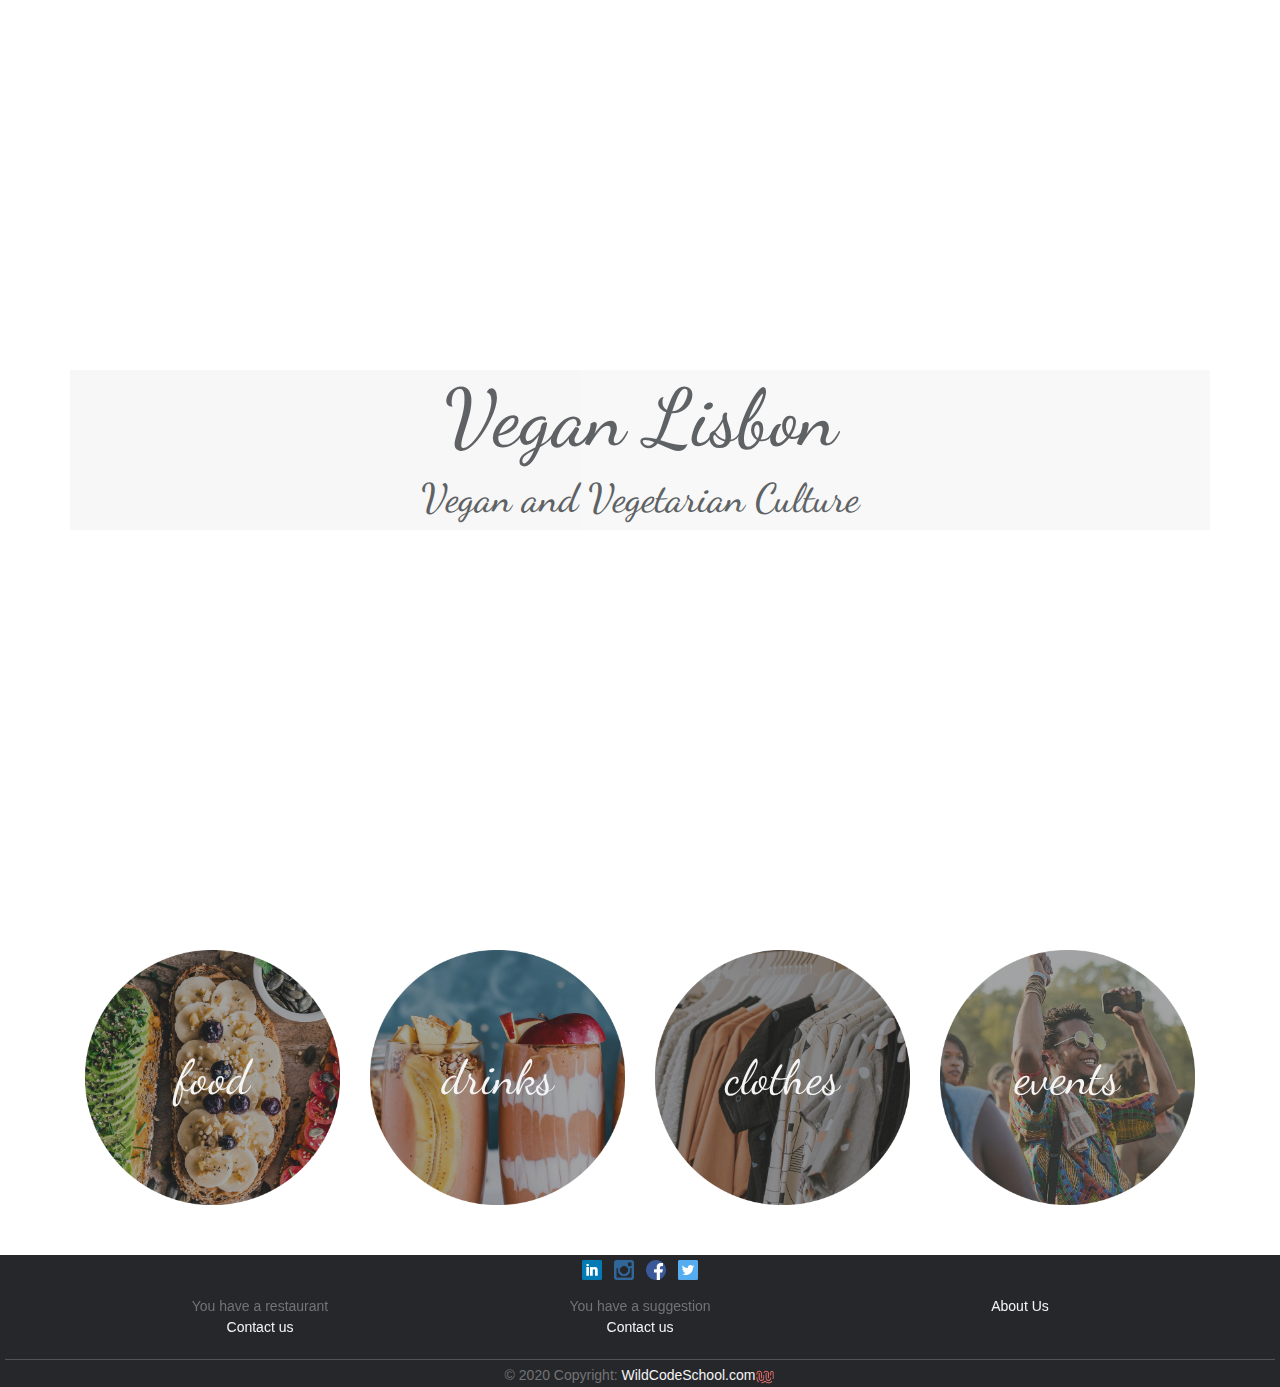
==== index.html @ 543143ba "resolve conflicts" ====
<!DOCTYPE html>
<html lang="en">
<head>
    <meta charset="UTF-8">
    <meta name="viewport" content="width=device-width, initial-scale=1.0">
    <meta name="description" content="Vegan Lisbon is the place for vegan and vegetarian culture in the portuguese capital.
    We provide the best spots in town for food, drinks and shopping. It’s a digital platform to gather this vegan & vegetarian lovers to be part of this community & culture. We will also show special events, so let’s make it short: 
    the perfect vegan & vegetarian Lisbon guide.">
    <meta name="keywords" content="vegan, vegetarian, veggie, lisbon, lisboa, LX, portugal, ">
    <meta name="author" content="Filipa Marta, Fernanda Abbud, Arnaud Duhé">
    <title>Vegan Lisbon</title>
    <!-- normalize css -->
    <link rel="stylesheet" href="normalize.css">
    <!-- fonts -->
    <link href="https://fonts.googleapis.com/css?family=Dancing+Script:400,500,600,700&display=swap" rel="stylesheet">
    <!-- bootstrap css -->
    <link rel="stylesheet" href="https://stackpath.bootstrapcdn.com/bootstrap/4.4.1/css/bootstrap.min.css"
        integrity="sha384-Vkoo8x4CGsO3+Hhxv8T/Q5PaXtkKtu6ug5TOeNV6gBiFeWPGFN9MuhOf23Q9Ifjh" crossorigin="anonymous">
    <!-- css own -->
    <link rel="stylesheet" href="style.css">
    <!-- script jquery -->
    <script src="https://ajax.googleapis.com/ajax/libs/jquery/3.4.1/jquery.min.js"></script>
    <!-- bootstrap script -->
    <script src="https://cdn.jsdelivr.net/npm/popper.js@1.16.0/dist/umd/popper.min.js"
        integrity="sha384-Q6E9RHvbIyZFJoft+2mJbHaEWldlvI9IOYy5n3zV9zzTtmI3UksdQRVvoxMfooAo"
        crossorigin="anonymous"></script>
    <script src="https://stackpath.bootstrapcdn.com/bootstrap/4.4.1/js/bootstrap.min.js"
        integrity="sha384-wfSDF2E50Y2D1uUdj0O3uMBJnjuUD4Ih7YwaYd1iqfktj0Uod8GCExl3Og8ifwB6"
        crossorigin="anonymous"></script>
    <!-- script own -->
    <script type="text/javascript" src="script.js"></script>
</head>

<body class="homepage text-center">

    <!-- header -->
    <header class="homepage-header">
        <div class="container h-100 ">
            <div class="row h-100 align-items-center">
              <div class="col-lg-12">
                    <h1>Vegan Lisbon</h1>
                    <h2>Vegan and Vegetarian Culture</h2>
                </div>
            </div>
        </div>
    </header>


    <!-- nav -->
    <nav class="homepage-nav">
        <div class="container">
            <div class="row">
                <div class="col-lg-3">
                    <a href="food.html"  class="food">
                        <img src="img/food.png">
                        <span>food</span>
                        
                    </a>
                </div> 
                <div class="col-lg-3">
                    <a href="food.html"  class="drinks">
                        <img src="img/drinks.png">
                        <span>drinks</span>
                    </a>
                </div>
                <div class="col-lg-3">
                    <a href="food.html" class="clothes">
                        <img src="img/clothes.png">
                        <span>clothes</span>
                    </a>
                </div>
                <div class="col-lg-3">
                    <a href="food.html" class="events">
                        <img src="img/events.png">
                        <span>events</span>
                    </a>                   
                </div>
            </div>
        </div>
    </nav>

    <!-- footer -->
    <footer class="page-footer">
        <div class="container">
            <div class="row">
                <div class="col-12">
                    <ul class="footer-social-media-links mt-1 list-unstyled list-inline">
                        <li class="list-inline-item"><a href="https://www.linkedin.com/" title="Find us on linkedin" target="_blank"><img src="img/iconfinder_square-linkedin_317725.png"></a></li>
                        <li class="list-inline-item"><a href="https://www.instagram.com/" title="Find us on Instagram" target="_blank"><img src="img/iconfinder_instagram_317738.png"></a></li>
                        <li class="list-inline-item"><a href="https://www.facebook.com/" title="Find us on Facebook" target="_blank"><img src="img/iconfinder_circle-facebook__317752.png"></a></li>
                        <li class="list-inline-item"><a href="https://www.tweeter.com/" title="Find us on Tweeter" target="_blank"><img src="img/iconfinder_square-twitter_317723.png"></a></li>     
                    </ul>
                </div>
               </ul>
                <div class="col-4">
                    <div class="footer-contact-pro">
                        <ul class="list-unstyled">
                            <li><span></span>You have a restaurant</span></li>
                            <li><a href="contact-restaurant.html">Contact us</a></li>
                        </ul>
                    </div>
                </div>
                <div class="col-4">
                    <div class="footer-contact-user">
                        <ul class="list-unstyled">
                            <li><span>You have a suggestion</span></li>
                            <li><a href="contact-customer.html">Contact us</a></li>
                        </ul>
                    </div>
                </div> 
                <div class="col-4">   
                    <div class="footer-about">
                        <a href="about.html">About Us</a>
                    </div>
                </div> 
            </div>
        </div>
<hr>
        <div class="footer-copyright">© 2020 Copyright:
            <a href="https://www.wildcodeschool.com/fr-FR/campus/lisbonne">WildCodeSchool.com<img src="img/wcs.png"></a>
        </div>
    </footer>

</body>

</html>
---- style.css ----
/* Food */
.food-category {
    font-family: 'Montserrat', sans-serif;
    font-size: 14px;
    font-weight: 400;
}

/* Food: header */
.food-category header {
    width: 100%;
    height: 250px;
    position: relative;
}

.food-category header .img-background {
    width: 100%;
    height: 100%;
}

.food-category header .img-background::before {
    content: '';
    width: 100%;
    height: 100%;
    display: block;
    background-image: url("/img/food8.jpg");
    background-repeat: no-repeat;
    background-attachment: fixed;
    background-position: center;
    background-size: cover;
}

.food-category header .img-background::after {
    content: '';
    width: 100%;
    height: 100%;
    background-color: black;
    opacity: 0.5;
    position: absolute;
    top: 0;
}

.food-category header h1 {
    width: 100%;
    padding: 0 15px;
    margin: 0;
    text-align: center;
    color: white;
    font-family: 'Dancing Script', cursive;
    font-size: 80px;
    font-weight: 700;
    position: absolute;
    left: 50%;
    top: 50%;
    -o-transform: translate(-50%, -50%);
    -moz-transform: translate(-50%, -50%);
    -webkit-transform: translate(-50%, -50%);
    transform: translate(-50%, -50%);
}

/* Food: filter-menu */
.food-category .filter-menu {
    padding: 15px 15px 5px 15px;
    margin: 50px 0 30px 0;
    background-color: rgba(48, 226, 62, 0.31);
    -o-border-radius: 1rem;
    -moz-border-radius: 1rem;
    -webkit-border-radius: 1rem;
    border-radius: 1rem;
}

.food-category .filter-menu p {
    margin: 0 0 8px 0;
}

.food-category .filter-wrapper {
    padding: 0;
    margin: 0;
}

.food-category .filter-wrapper li {
    margin: 0 20px 10px 0;
}

.food-category .filter-wrapper li input[type="checkbox"] {
    border: 1px solid black;
    display: inline-block;
}

.food-category .filter-wrapper li label {
    font-size: 12px;
}

.food-category .filter-wrapper li img {
    height: 10px;
    display: inline-block;
    margin: 0 3px;
}

/* Food: cards */
.food-category .card {
    border: 1px solid rgba(48, 226, 62, 0.31);
    overflow: hidden;
    border-radius: 1rem;
    cursor: pointer;
    -webkit-transform: perspective(1px) translateZ(0);
    transform: perspective(1px) translateZ(0);
    box-shadow: 0 0 1px rgba(0, 0, 0, 0);
    -webkit-transition-duration: 0.3s;
    transition-duration: 0.3s;
    -webkit-transition-property: box-shadow, transform;
    transition-property: box-shadow, transform;
}

.food-category .card:hover {
    -webkit-box-shadow: 10px 10px 39px -25px rgba(0, 0, 0, 0.75);
    -moz-box-shadow: 10px 10px 39px -25px rgba(0, 0, 0, 0.75);
    box-shadow: 10px 10px 39px -25px rgba(0, 0, 0, 0.75);
    -webkit-transform: scale(1.01);
    transform: scale(1.01);
}

.food-category .card .card-img {
    width: 100%;
    height: 100%;
    position: relative;
    overflow: hidden;
    border-bottom-right-radius: 0;
    border-bottom-left-radius: 0;
    transition: all 0.5s ease-in-out;
}

.food-category .card .card-img img {
    transition: all 0.5s ease-in-out;
    object-fit: cover;
    position: relative;
}

.food-category .card .card-img img:before {
    content: '';
    width: 100%;
    height: 100%;
    position: absolute;
    background: rgb(201, 174, 219);
    background: linear-gradient(0deg, rgba(201, 174, 219, 1) 0%, rgba(168, 255, 212, 1) 100%);
    z-index: 1;
}

.food-category .card-title {
    font-family: 'Dancing Script', cursive;
    font-size: 26px;
    font-weight: 700;
    margin-bottom: 5px;
}

.food-category .card-text {
    font-family: 'Montserrat', sans-serif;
    font-size: 12px;
    font-weight: 200;
    color: #47bf56;
}

.food-category .card:hover .card-body {
    transition: all 0.5s ease-in-out;
    background-color: rgba(48, 226, 62, 0.31);
}

.food-category .card-icons {
    padding: 0;
    list-style: none;
    margin: 0;
    display: flex;
    margin: 0 -5px;
}

.food-category .card-icons li {
    height: 15px;
    padding: 0 5px;
}

.food-category .card-icons img {
    height: 100%;
    display: block;
}

/* MEDIA QUERIES */
@media (max-width: 767px) and (min-width: 576px) {

    /* Food: cards */
    .food-category .card-columns {
        -webkit-column-count: 2;
        -moz-column-count: 2;
        column-count: 2;
    }
}

@media (max-width: 576px) {

    /* Food: header */
    .food-category header h1 {
        font-size: 50px;
    }
}




/* Restaurant */
.restaurant-category #restaurant-gallery {
    width: 100%;
    height: 350px;
    overflow: hidden;
}

.restaurant-category #restaurant-gallery .carousel-item,
.restaurant-category #restaurant-gallery .carousel-inner,
.restaurant-category #restaurant-gallery img {
    height: 100%;
    object-fit: cover;
}

/* Google maps */
.mapouter {
    position: relative;
    text-align: right;
    height: 300px;
    width: 600px;
}

.gmap_canvas {
    overflow: hidden;
    background: none !important;
    height: 300px;
    width: 600px;
}
.homepage-header {
    height: 100vh;
    background-image: url("img/food11.jpg");
    background-size: cover;
    background-position: center;
    opacity: .9;
}

.homepage-header h1 {
    font-family: 'Dancing Script', cursive;
    font-size: 80px;
}

.homepage-header h2 {
    font-family: 'Dancing Script', cursive;
    font-size: 40px;

}

.col-lg-12 {
    background-color: whitesmoke;
    opacity: .8;
    position: sticky;
    top: 10px;
}

.homepage-nav{
    margin-top: 50px;
    margin-bottom: 50px;
}

.homepage-nav a {
    color:whitesmoke;
}

.homepage-nav a img {
    width: 100%;
    opacity: .9;
}

.homepage-nav col-lg-3 {
    position: relative;
}

.homepage-nav a span {
    font-family: 'Dancing Script', cursive;
    font-size: 3rem;
    width: 100%;
    position: absolute;
    top: 50%;
    left: 50%;
    transform: translate(-50%, -50%);
}

.about-header {
        height: 100vh;
        background-image: url("img/food11.jpg");
        background-size: cover;
        background-position: center;
        opacity: .5;
}

footer {
    background-color:#26272b;
    font-size: 14px;
    color:#737373;
}

.page-footer img {
    height: 20px;
    width: 20px;
}

.page-footer a {
    color:whitesmoke;
}

hr {
    border-top-color:#bbb;
    opacity:0.3;
    margin: 5px;
}
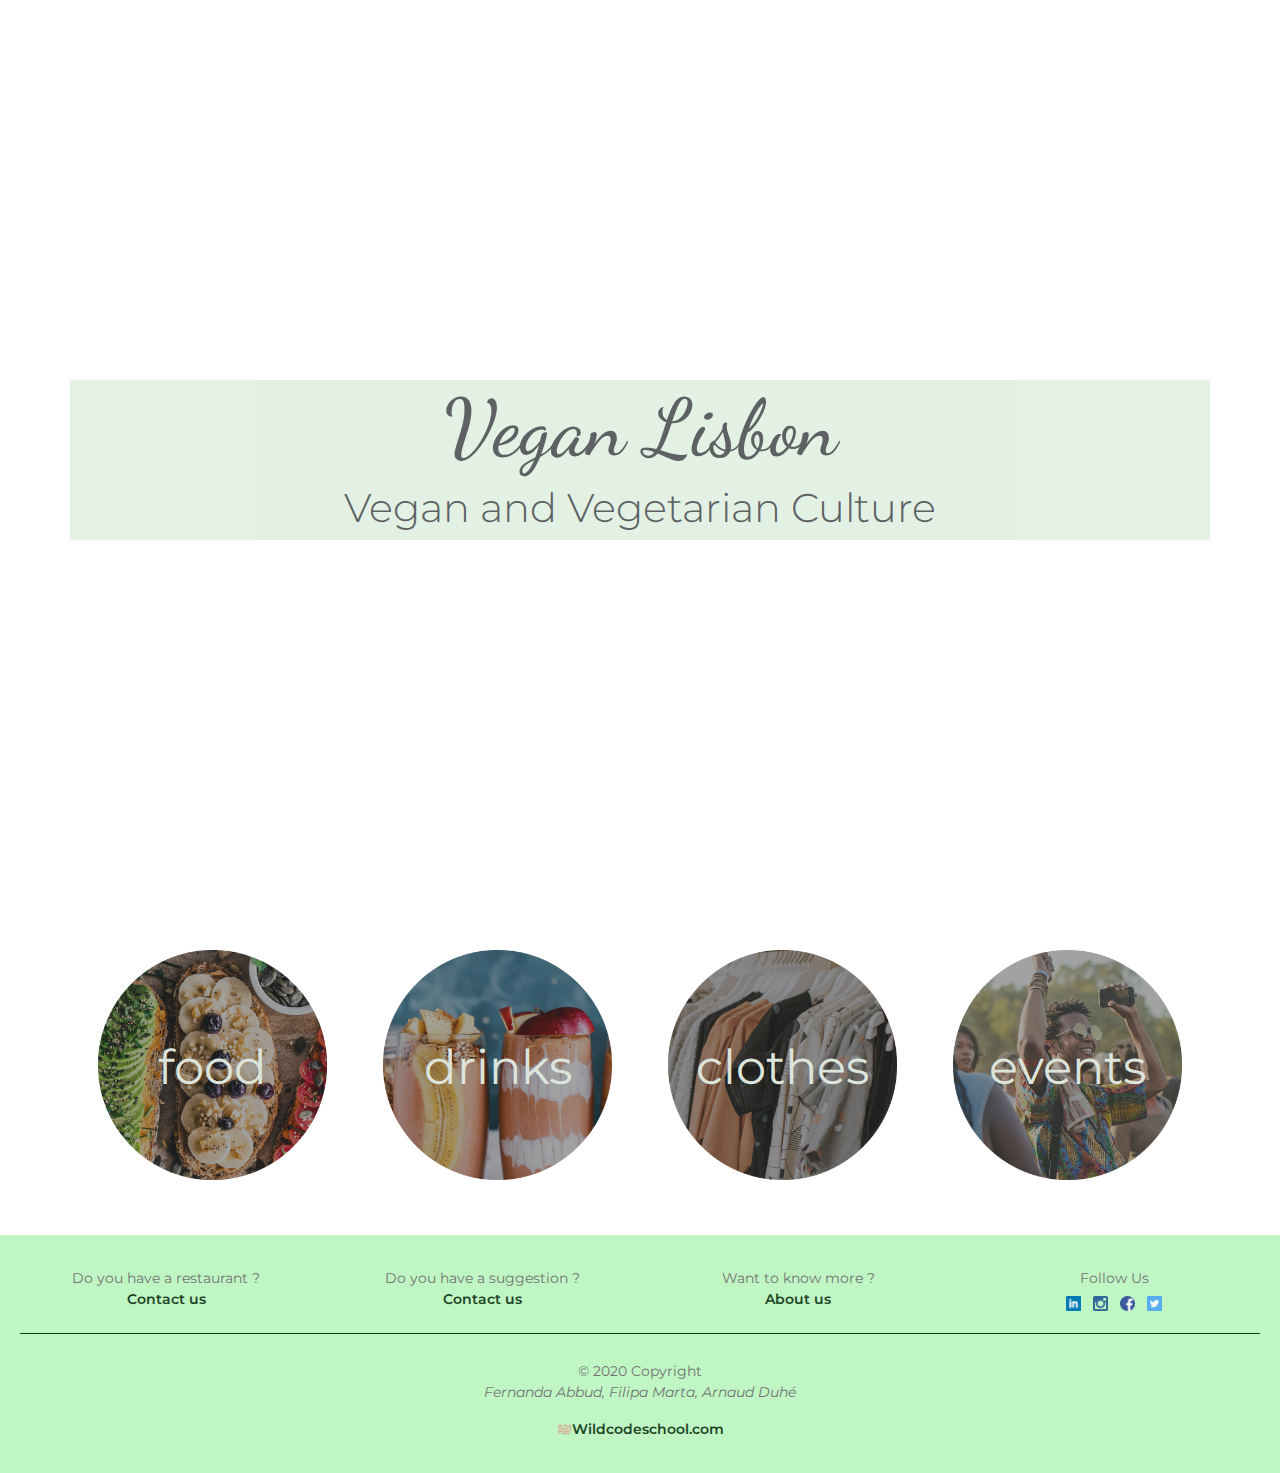
==== commit ea70bc37: "footer design improved with hover and style" ====
--- a/index.html
+++ b/index.html
@@ -12,7 +12,9 @@
     <!-- normalize css -->
     <link rel="stylesheet" href="normalize.css">
     <!-- fonts -->
-    <link href="https://fonts.googleapis.com/css?family=Dancing+Script:400,500,600,700&display=swap" rel="stylesheet">
+    <link
+        href="https://fonts.googleapis.com/css?family=Dancing+Script:400,500,600,700|Montserrat:100,200,300,400,500,600,700,800,900&display=swap"
+        rel="stylesheet">
     <!-- bootstrap css -->
     <link rel="stylesheet" href="https://stackpath.bootstrapcdn.com/bootstrap/4.4.1/css/bootstrap.min.css"
         integrity="sha384-Vkoo8x4CGsO3+Hhxv8T/Q5PaXtkKtu6ug5TOeNV6gBiFeWPGFN9MuhOf23Q9Ifjh" crossorigin="anonymous">
@@ -50,26 +52,26 @@
     <nav class="homepage-nav">
         <div class="container">
             <div class="row">
-                <div class="col-lg-3">
+                <div class="col-sm-6 col-lg-3">
                     <a href="food.html"  class="food">
                         <img src="img/food.png">
                         <span>food</span>
                         
                     </a>
                 </div> 
-                <div class="col-lg-3">
+                <div class="col-sm-6 col-lg-3">
                     <a href="food.html"  class="drinks">
                         <img src="img/drinks.png">
                         <span>drinks</span>
                     </a>
                 </div>
-                <div class="col-lg-3">
+                <div class="col-sm-6 col-lg-3">
                     <a href="food.html" class="clothes">
                         <img src="img/clothes.png">
                         <span>clothes</span>
                     </a>
                 </div>
-                <div class="col-lg-3">
+                <div class="col-sm-6 col-lg-3">
                     <a href="food.html" class="events">
                         <img src="img/events.png">
                         <span>events</span>
@@ -80,44 +82,49 @@
     </nav>
 
     <!-- footer -->
-    <footer class="page-footer">
-        <div class="container">
+    <footer>
+        <div class="footer-container">
             <div class="row">
-                <div class="col-12">
-                    <ul class="footer-social-media-links mt-1 list-unstyled list-inline">
-                        <li class="list-inline-item"><a href="https://www.linkedin.com/" title="Find us on linkedin" target="_blank"><img src="img/iconfinder_square-linkedin_317725.png"></a></li>
-                        <li class="list-inline-item"><a href="https://www.instagram.com/" title="Find us on Instagram" target="_blank"><img src="img/iconfinder_instagram_317738.png"></a></li>
-                        <li class="list-inline-item"><a href="https://www.facebook.com/" title="Find us on Facebook" target="_blank"><img src="img/iconfinder_circle-facebook__317752.png"></a></li>
-                        <li class="list-inline-item"><a href="https://www.tweeter.com/" title="Find us on Tweeter" target="_blank"><img src="img/iconfinder_square-twitter_317723.png"></a></li>     
+                <div class="col-3">
+                    <ul class="footer-contact-pro list-unstyled">
+                            <li><span>Do you have a restaurant ?</span></li>
+                            <li><a href="contact-restaurant.html" class="button">Contact us</a></li>
                     </ul>
                 </div>
-               </ul>
-                <div class="col-4">
-                    <div class="footer-contact-pro">
-                        <ul class="list-unstyled">
-                            <li><span></span>You have a restaurant</span></li>
-                            <li><a href="contact-restaurant.html">Contact us</a></li>
-                        </ul>
-                    </div>
+                <div class="col-3">
+                    <ul class="footer-contact-user list-unstyled">
+                            <li><span>Do you have a suggestion ?</span></li>
+                            <li><a href="contact-customer.html">Contact us</a></li>
+                    </ul>
+                </div> 
+                <div class="col-3">
+                    <ul class="footer-about-us list-unstyled">
+                        <li><span>Want to know more ?</span></li>
+                        <li><a href="about.html">About us</a></li>
+                    </ul>
                 </div>
-                <div class="col-4">
-                    <div class="footer-contact-user">
-                        <ul class="list-unstyled">
-                            <li><span>You have a suggestion</span></li>
-                            <li><a href="contact-customer.html">Contact us</a></li>
-                        </ul>
-                    </div>
-                </div> 
-                <div class="col-4">   
-                    <div class="footer-about">
-                        <a href="about.html">About Us</a>
-                    </div>
+                <div class="col-3">   
+                    <ul class="footer-follow-us  list-unstyled">
+                        <li><span>Follow Us</span></li>
+                        <li><ul class="footer-social-media-links mt-1 list-unstyled list-inline">
+                                <li class="list-inline-item"><a href="https://www.linkedin.com/" title="Find us on linkedin" target="_blank"><img src="img/iconfinder_square-linkedin_317725.png"></a></li>
+                                <li class="list-inline-item"><a href="https://www.instagram.com/" title="Find us on Instagram" target="_blank"><img src="img/iconfinder_instagram_317738.png"></a></li>
+                                <li class="list-inline-item"><a href="https://www.facebook.com/" title="Find us on Facebook" target="_blank"><img src="img/iconfinder_circle-facebook__317752.png"></a></li>
+                                <li class="list-inline-item"><a href="https://www.tweeter.com/" title="Find us on Tweeter" target="_blank"><img src="img/iconfinder_square-twitter_317723.png"></a></li>     
+                            </ul>
+                        </li>  
+                    </ul>
                 </div> 
             </div>
         </div>
 <hr>
-        <div class="footer-copyright">© 2020 Copyright:
-            <a href="https://www.wildcodeschool.com/fr-FR/campus/lisbonne">WildCodeSchool.com<img src="img/wcs.png"></a>
+        <div class="row">
+            <div class="col-12">
+             <ul class="footer-copyright list-unstyled">© 2020 Copyright
+                 <li><p>Fernanda Abbud, Filipa Marta, Arnaud Duhé</p></li>
+                 <li><a href="https://www.wildcodeschool.com/fr-FR/campus/lisbonne"><img src="img/wcs.png">Wildcodeschool.com</a></li>
+                </ul>
+            </div>
         </div>
     </footer>
 
--- a/style.css
+++ b/style.css
@@ -1,3 +1,37 @@
+/* General styles */
+body {
+    font-family: 'Montserrat', sans-serif;
+    font-size: 14px;
+    font-weight: 400;
+}
+
+input.form-control, select.custom-select, textarea.form-control{
+    border: 1px solid rgba(48, 226, 62, 0.31);
+}
+
+/* Delete Focus from all the inputs */
+input[type="checkbox" i]:focus,
+input:focus {
+    outline-offset: 0px;
+    outline: 0;
+}
+:focus {
+    outline: -webkit-focus-ring-color auto 0;
+    outline: 0;
+    -webkit-tap-highlight-color: 0;
+}
+
+.custom-control-input:not(:disabled):active~.custom-control-label::before,
+.custom-control-input:checked~.custom-control-label::before {
+    color: transparent;
+    background-color: transparent;
+    border-color: transparent;
+}
+
+.custom-control-input:focus~.custom-control-label::before {
+    box-shadow: none;
+}
+
 /* Food */
 .food-category {
     font-family: 'Montserrat', sans-serif;
@@ -5,31 +39,31 @@
     font-weight: 400;
 }
 
-/* Food: header */
-.food-category header {
+/* Header of interior pages */
+header.interior-page-title {
     width: 100%;
     height: 250px;
     position: relative;
 }
 
-.food-category header .img-background {
-    width: 100%;
-    height: 100%;
-}
-
-.food-category header .img-background::before {
+header.interior-page-title .img-background {
+    width: 100%;
+    height: 100%;
+}
+
+header.interior-page-title .img-background::before {
     content: '';
     width: 100%;
     height: 100%;
     display: block;
-    background-image: url("/img/food8.jpg");
+    background-image: url("img/food8.jpg");
     background-repeat: no-repeat;
     background-attachment: fixed;
     background-position: center;
     background-size: cover;
 }
 
-.food-category header .img-background::after {
+header.interior-page-title .img-background::after {
     content: '';
     width: 100%;
     height: 100%;
@@ -39,7 +73,7 @@
     top: 0;
 }
 
-.food-category header h1 {
+header.interior-page-title h1 {
     width: 100%;
     padding: 0 15px;
     margin: 0;
@@ -217,6 +251,7 @@
     height: 100%;
     object-fit: cover;
 }
+/* style homepage header */
 
 /* Google maps */
 .mapouter {
@@ -237,6 +272,7 @@
     background-image: url("img/food11.jpg");
     background-size: cover;
     background-position: center;
+    background-attachment: fixed;
     opacity: .9;
 }
 
@@ -246,17 +282,18 @@
 }
 
 .homepage-header h2 {
-    font-family: 'Dancing Script', cursive;
+    font-family: 'Montserrat', sans-serif;
+    font-weight: 300;
     font-size: 40px;
-
-}
-
-.col-lg-12 {
-    background-color: whitesmoke;
+}
+
+.homepage-header .col-lg-12 {
+    background-color:#D8EDD9;
     opacity: .8;
-    position: sticky;
     top: 10px;
 }
+
+/* style homepage nav*/
 
 .homepage-nav{
     margin-top: 50px;
@@ -264,20 +301,22 @@
 }
 
 .homepage-nav a {
-    color:whitesmoke;
+    color: rgb(220, 228, 220);
 }
 
 .homepage-nav a img {
-    width: 100%;
+    width: 90%;
     opacity: .9;
-}
-
-.homepage-nav col-lg-3 {
+    padding-bottom: 5px;;
+}
+
+.homepage-nav .col-lg-3 {
     position: relative;
 }
 
 .homepage-nav a span {
-    font-family: 'Dancing Script', cursive;
+    font-family: 'Montserrat', sans-serif;
+    font-weight: 400;
     font-size: 3rem;
     width: 100%;
     position: absolute;
@@ -286,38 +325,111 @@
     transform: translate(-50%, -50%);
 }
 
-.about-header {
-        height: 100vh;
-        background-image: url("img/food11.jpg");
-        background-size: cover;
-        background-position: center;
-        opacity: .5;
-}
+/* style general footer */
 
 footer {
-    background-color:#26272b;
+    text-align: center;
+    background-color: rgba(48, 226, 62, 0.31);
     font-size: 14px;
     color:#737373;
-}
-
-.page-footer img {
-    height: 20px;
-    width: 20px;
-}
-
-.page-footer a {
-    color:whitesmoke;
-}
-
-hr {
-    border-top-color:#bbb;
-    opacity:0.3;
-    margin: 5px;
-}
-
-
-
-
-
-
-
+    padding: 30px 20px;
+    bottom: 0;
+}
+
+footer ul{
+    margin: auto;
+}
+
+footer .row{
+    vertical-align: middle;
+    padding: 3px;
+}
+
+footer img {
+    height: 15px;
+    width: 15px;
+}
+
+footer img:hover {
+    height: 1.5em;
+    width: 1.5em;
+}
+
+footer span {
+    font-family: 'Montserrat', sans-serif;
+    font-weight: 400;
+}
+
+footer a  {
+    font-family: 'Montserrat', sans-serif;
+    font-weight: 600;
+    color:#1E4427;
+}
+
+footer a:hover {
+    font-family: 'Montserrat', sans-serif;
+    font-weight: 800;
+    font-size: 1.2em;
+    color:rgb(7, 24, 11);
+}
+
+.footer-copyright p {
+    font-style: italic;
+}
+
+footer hr {
+    border-top-color:rgb(8, 66, 11);
+    padding: 4px;
+}
+
+/* contact pages */
+
+.checkboxContact, .radioContact{
+    padding-left: 2.5rem;
+}
+
+label{
+    margin-bottom: 0;
+}
+
+.inputContact, .selectContact, #checkboxDiv, #radioDiv{
+    margin-bottom: 1rem;
+}
+
+#other{
+    width: 50%;
+}
+
+#selectAverage, #subject, #checkAllFeatures{
+    margin-bottom: 0.3rem;
+}
+
+#formName p{
+    margin-bottom: 2rem;
+}
+
+#submitButton{
+    margin-top: 1rem;
+    background-color: rgb(8, 66, 11);
+    border-color: rgb(8, 66, 11);
+}
+
+.comments{
+    margin-top: 0.3rem;
+}
+
+.other{
+    margin-top: 0.1rem;
+}
+
+.subject-customer{
+    margin-bottom: 0.1rem;
+}
+
+.textBelowH1{
+    margin-top: 2rem;
+}
+
+.custom-control-input:checked ~ .custom-control-label::before {
+    background-color: rgb(8, 66, 11);
+}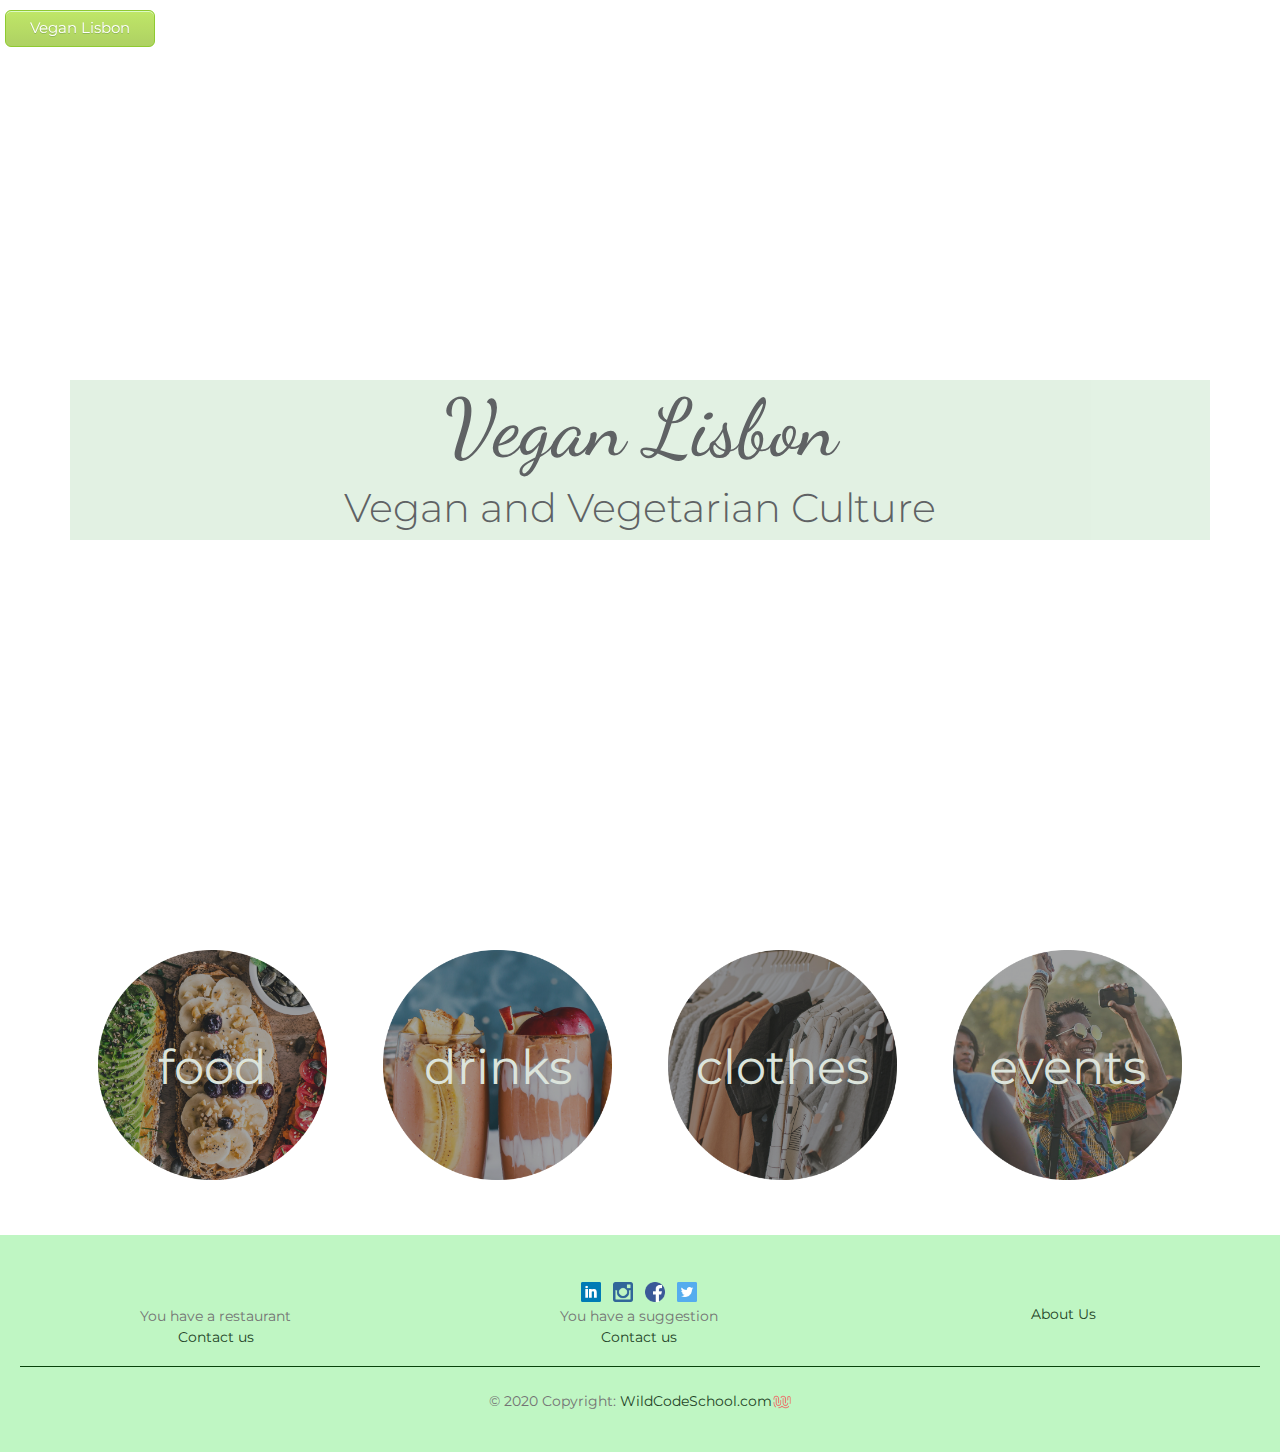
==== commit be41ef13: "first step of homepage button, need to be re styled" ====
--- a/index.html
+++ b/index.html
@@ -37,6 +37,7 @@
 
     <!-- header -->
     <header class="homepage-header">
+        <a href="index.html" class="homepage-button">Vegan Lisbon</a>
         <div class="container h-100 ">
             <div class="row h-100 align-items-center">
               <div class="col-lg-12">
@@ -45,6 +46,7 @@
                 </div>
             </div>
         </div>
+
     </header>
 
 
@@ -85,46 +87,36 @@
     <footer>
         <div class="footer-container">
             <div class="row">
-                <div class="col-3">
-                    <ul class="footer-contact-pro list-unstyled">
-                            <li><span>Do you have a restaurant ?</span></li>
-                            <li><a href="contact-restaurant.html" class="button">Contact us</a></li>
+                <div class="col-12">
+                    <ul class="footer-social-media-links mt-1 list-unstyled list-inline">
+                        <li class="list-inline-item"><a href="https://www.linkedin.com/" title="Find us on linkedin" target="_blank"><img src="img/iconfinder_square-linkedin_317725.png"></a></li>
+                        <li class="list-inline-item"><a href="https://www.instagram.com/" title="Find us on Instagram" target="_blank"><img src="img/iconfinder_instagram_317738.png"></a></li>
+                        <li class="list-inline-item"><a href="https://www.facebook.com/" title="Find us on Facebook" target="_blank"><img src="img/iconfinder_circle-facebook__317752.png"></a></li>
+                        <li class="list-inline-item"><a href="https://www.tweeter.com/" title="Find us on Tweeter" target="_blank"><img src="img/iconfinder_square-twitter_317723.png"></a></li>     
                     </ul>
                 </div>
-                <div class="col-3">
-                    <ul class="footer-contact-user list-unstyled">
-                            <li><span>Do you have a suggestion ?</span></li>
+                <div class="col-4">
+                        <ul class="footer-contact-pro list-unstyled">
+                            <li><span></span>You have a restaurant</span></li>
+                            <li><a href="contact-restaurant.html">Contact us</a></li>
+                        </ul>
+                </div>
+                <div class="col-4">
+                        <ul class="footer-contact-user list-unstyled">
+                            <li><span>You have a suggestion</span></li>
                             <li><a href="contact-customer.html">Contact us</a></li>
-                    </ul>
+                        </ul>
                 </div> 
-                <div class="col-3">
-                    <ul class="footer-about-us list-unstyled">
-                        <li><span>Want to know more ?</span></li>
-                        <li><a href="about.html">About us</a></li>
-                    </ul>
-                </div>
-                <div class="col-3">   
-                    <ul class="footer-follow-us  list-unstyled">
-                        <li><span>Follow Us</span></li>
-                        <li><ul class="footer-social-media-links mt-1 list-unstyled list-inline">
-                                <li class="list-inline-item"><a href="https://www.linkedin.com/" title="Find us on linkedin" target="_blank"><img src="img/iconfinder_square-linkedin_317725.png"></a></li>
-                                <li class="list-inline-item"><a href="https://www.instagram.com/" title="Find us on Instagram" target="_blank"><img src="img/iconfinder_instagram_317738.png"></a></li>
-                                <li class="list-inline-item"><a href="https://www.facebook.com/" title="Find us on Facebook" target="_blank"><img src="img/iconfinder_circle-facebook__317752.png"></a></li>
-                                <li class="list-inline-item"><a href="https://www.tweeter.com/" title="Find us on Tweeter" target="_blank"><img src="img/iconfinder_square-twitter_317723.png"></a></li>     
-                            </ul>
-                        </li>  
-                    </ul>
+                <div class="col-4">   
+                    <div class="footer-about">
+                        <a href="about.html">About Us</a>
+                    </div>
                 </div> 
             </div>
         </div>
 <hr>
-        <div class="row">
-            <div class="col-12">
-             <ul class="footer-copyright list-unstyled">© 2020 Copyright
-                 <li><p>Fernanda Abbud, Filipa Marta, Arnaud Duhé</p></li>
-                 <li><a href="https://www.wildcodeschool.com/fr-FR/campus/lisbonne"><img src="img/wcs.png">Wildcodeschool.com</a></li>
-                </ul>
-            </div>
+        <div class="footer-copyright">© 2020 Copyright:
+            <a href="https://www.wildcodeschool.com/fr-FR/campus/lisbonne">WildCodeSchool.com<img src="img/wcs.png"></a>
         </div>
     </footer>
 
--- a/style.css
+++ b/style.css
@@ -276,6 +276,32 @@
     opacity: .9;
 }
 
+.homepage-button {
+	box-shadow:inset 0px 1px 0px 0px #d9fbbe;
+	background:linear-gradient(to bottom, #b8e356 5%, #a5cc52 100%);
+	background-color:#b8e356;
+	border-radius:6px;
+	border:1px solid #83c41a;
+	display:inline-block;
+	cursor: pointer;
+	color:#ffffff;
+    font-family: 'Montserrat', sans-serif;
+    font-weight: 400;
+	font-size:15px;
+    padding:6px 24px;
+    margin-top: 5px;
+	text-decoration:none;
+    text-shadow:0px 1px 0px #86ae47;
+    position: absolute;
+    top:5px;
+    left:5px;
+}
+.homepage-button:hover {
+	background:linear-gradient(to bottom, #e9e9e9 5%, #f9f9f9 100%);
+	background-color:#e9e9e9;
+}
+
+
 .homepage-header h1 {
     font-family: 'Dancing Script', cursive;
     font-size: 80px;
@@ -332,49 +358,26 @@
     background-color: rgba(48, 226, 62, 0.31);
     font-size: 14px;
     color:#737373;
-    padding: 30px 20px;
+    padding: 40px 20px;
     bottom: 0;
 }
 
 footer ul{
     margin: auto;
+    padding: 2px;
 }
 
 footer .row{
     vertical-align: middle;
-    padding: 3px;
 }
 
 footer img {
-    height: 15px;
-    width: 15px;
-}
-
-footer img:hover {
-    height: 1.5em;
-    width: 1.5em;
-}
-
-footer span {
-    font-family: 'Montserrat', sans-serif;
-    font-weight: 400;
-}
-
-footer a  {
-    font-family: 'Montserrat', sans-serif;
-    font-weight: 600;
+    height: 20px;
+    width: 20px;
+}
+
+footer a {
     color:#1E4427;
-}
-
-footer a:hover {
-    font-family: 'Montserrat', sans-serif;
-    font-weight: 800;
-    font-size: 1.2em;
-    color:rgb(7, 24, 11);
-}
-
-.footer-copyright p {
-    font-style: italic;
 }
 
 footer hr {
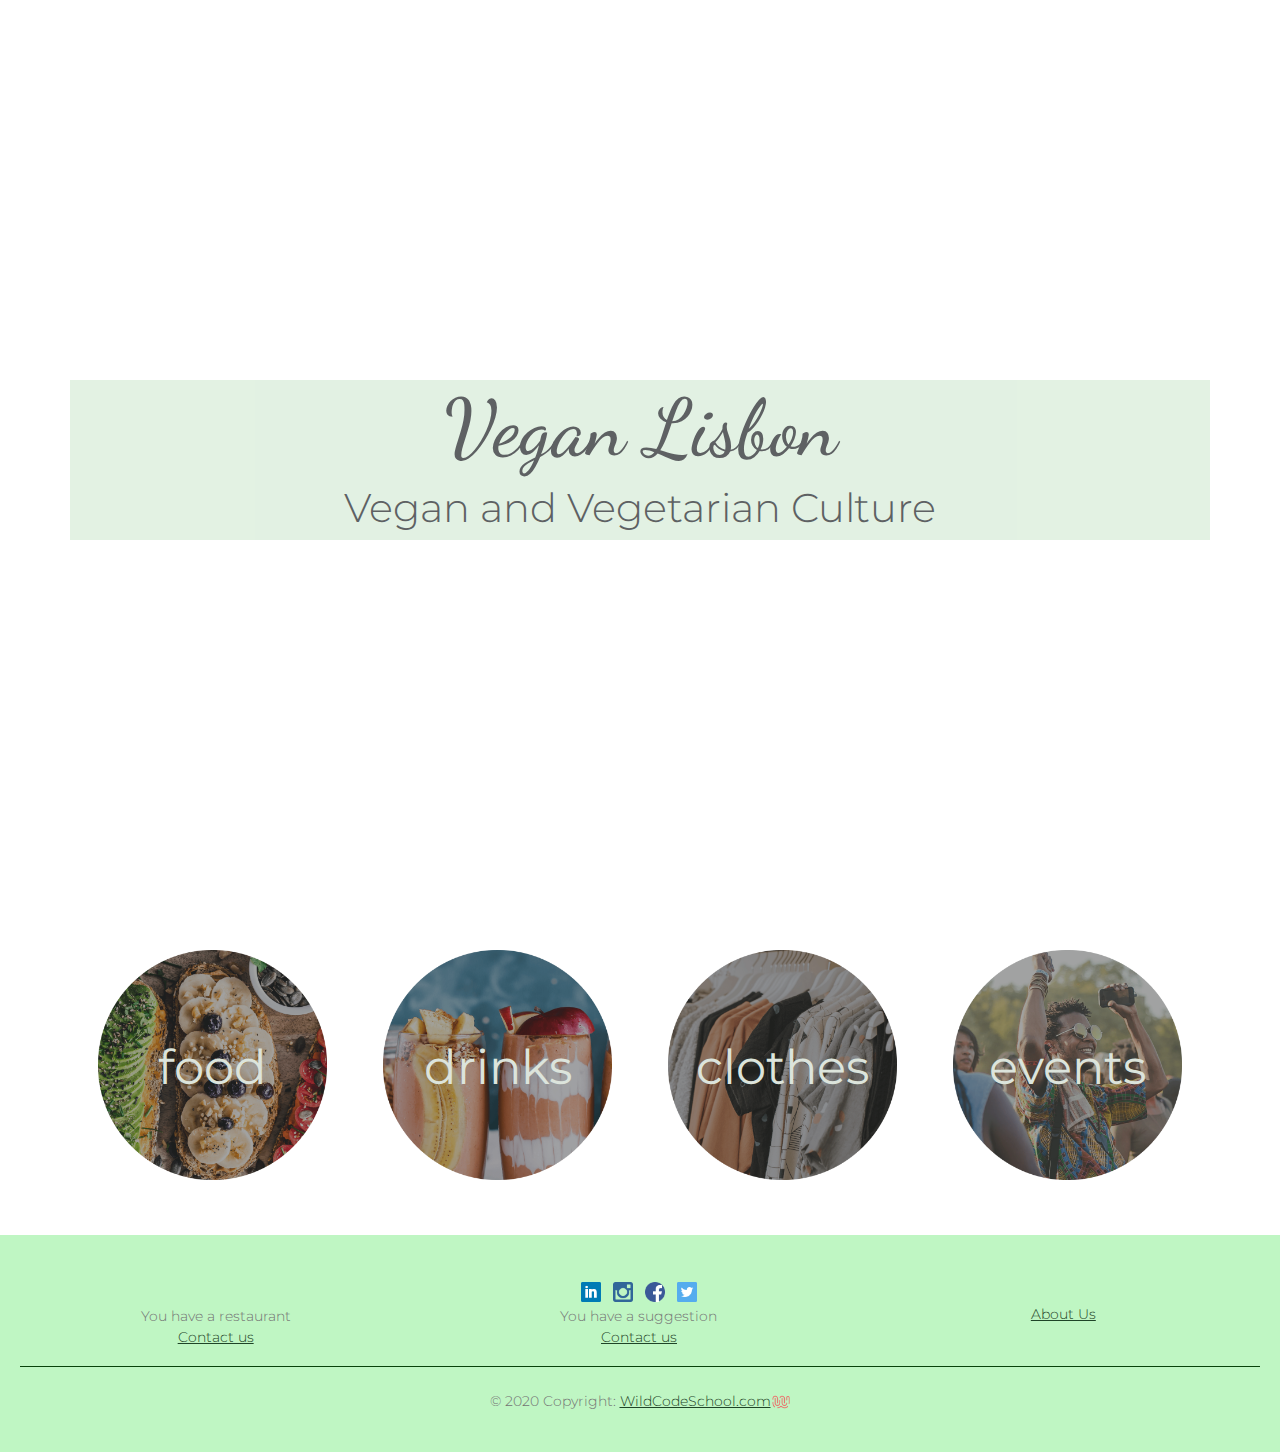
==== commit 84249652: "fix conflicts after merging homepage-hover-style into develop" ====
--- a/index.html
+++ b/index.html
@@ -37,7 +37,6 @@
 
     <!-- header -->
     <header class="homepage-header">
-        <a href="index.html" class="homepage-button">Vegan Lisbon</a>
         <div class="container h-100 ">
             <div class="row h-100 align-items-center">
               <div class="col-lg-12">
@@ -46,7 +45,6 @@
                 </div>
             </div>
         </div>
-
     </header>
 
 
@@ -58,7 +56,6 @@
                     <a href="food.html"  class="food">
                         <img src="img/food.png">
                         <span>food</span>
-                        
                     </a>
                 </div> 
                 <div class="col-sm-6 col-lg-3">
--- a/style.css
+++ b/style.css
@@ -2,19 +2,22 @@
 body {
     font-family: 'Montserrat', sans-serif;
     font-size: 14px;
-    font-weight: 400;
-}
-
-input.form-control, select.custom-select, textarea.form-control{
+    font-weight: 300;
+}
+
+input.form-control,
+select.custom-select,
+textarea.form-control {
     border: 1px solid rgba(48, 226, 62, 0.31);
 }
 
 /* Delete Focus from all the inputs */
-input[type="checkbox" i]:focus,
+input[type="checkbox"i]:focus,
 input:focus {
     outline-offset: 0px;
     outline: 0;
 }
+
 :focus {
     outline: -webkit-focus-ring-color auto 0;
     outline: 0;
@@ -31,6 +34,33 @@
 .custom-control-input:focus~.custom-control-label::before {
     box-shadow: none;
 }
+
+ul {
+    padding: 0;
+    list-style: none;
+    margin: 0;
+}
+
+a {
+    color: #47BF56;
+    text-decoration: underline;
+    -webkit-transition: color 0.2s ease-in-out;
+    -moz-transition: color 0.2s ease-in-out;
+    -ms-transition: color 0.2s ease-in-out;
+    -o-transition: color 0.2s ease-in-out;
+    transition: color 0.2s ease-in-out;
+}
+
+a:hover {
+    color: #07420B;
+    -webkit-transition: color 0.2s ease-in-out;
+    -moz-transition: color 0.2s ease-in-out;
+    -ms-transition: color 0.2s ease-in-out;
+    -o-transition: color 0.2s ease-in-out;
+    transition: color 0.2s ease-in-out;
+}
+
+
 
 /* Food */
 .food-category {
@@ -199,9 +229,6 @@
 }
 
 .food-category .card-icons {
-    padding: 0;
-    list-style: none;
-    margin: 0;
     display: flex;
     margin: 0 -5px;
 }
@@ -211,62 +238,185 @@
     padding: 0 5px;
 }
 
-.food-category .card-icons img {
+.card-icons img {
     height: 100%;
     display: block;
 }
 
-/* MEDIA QUERIES */
-@media (max-width: 767px) and (min-width: 576px) {
-
-    /* Food: cards */
-    .food-category .card-columns {
-        -webkit-column-count: 2;
-        -moz-column-count: 2;
-        column-count: 2;
-    }
-}
-
-@media (max-width: 576px) {
-
-    /* Food: header */
-    .food-category header h1 {
-        font-size: 50px;
-    }
-}
-
-
-
-
-/* Restaurant */
-.restaurant-category #restaurant-gallery {
-    width: 100%;
-    height: 350px;
-    overflow: hidden;
-}
-
-.restaurant-category #restaurant-gallery .carousel-item,
-.restaurant-category #restaurant-gallery .carousel-inner,
-.restaurant-category #restaurant-gallery img {
-    height: 100%;
+/* Gallery */
+.restaurant-category #menu-restaurant {
+    margin: 30px 20px;
+}
+
+.restaurant-category #menu-restaurant .card {
+    border: 0;
+}
+
+.restaurant-category #menu-restaurant img.img-fluid {
+    height: 180px;
     object-fit: cover;
-}
-/* style homepage header */
+    border-radius: 1rem;
+}
+
+.restaurant-category .interior-page-title .img-background::before {
+    content: '';
+    background-image: url("img/restaurant/restaurant.jpg");
+}
+
+.interior-page-body {
+    margin: 50px 0;
+}
+
+.restaurant-category h3 {
+    font-size: 16px;
+    margin-bottom: 20px;
+    font-weight: 600;
+}
+
+.restaurant-category .about,
+.restaurant-category .menu,
+.restaurant-category .localization,
+.restaurant-category .rating,
+.restaurant-category .more-info {
+    margin-bottom: 80px;
+}
+
+.restaurant-category .about p {
+    font-size: 16px;
+    line-height: 27px;
+}
+.restaurant-category .about .open  {
+    font-size: 12px;
+    display: flex;
+    margin-top: 30px;
+}
+
+.restaurant-category .about .open img {
+    width: 30px;
+    margin-right: 15px;
+}
+
+.restaurant-category .localization ul,
+.restaurant-category .menu ul,
+.restaurant-category .rating .rate {
+    display: flex;
+    margin: 0 -5px;
+}
+
+.restaurant-category .localization li,
+.restaurant-category .menu li,
+.restaurant-category .rating .rate li {
+    margin: 5px;
+}
+
+.restaurant-category .more-info .card-icons li {
+    display: flex;
+    align-items: center;
+    height: 20px;
+    margin-bottom: 15px;
+}
+
+.restaurant-category .more-info .card-icons li img {
+    margin-right: 8px;
+}
+
 
 /* Google maps */
-.mapouter {
+.restaurant-category .localization .mapouter {
     position: relative;
     text-align: right;
-    height: 300px;
-    width: 600px;
-}
-
-.gmap_canvas {
+    height: 200px;
+    width: 100%;
+}
+
+.restaurant-category .localization .gmap_canvas {
     overflow: hidden;
     background: none !important;
-    height: 300px;
-    width: 600px;
-}
+    height: 200px;
+    width: 100%;
+}
+
+.restaurant-category .localization .gmap_canvas iframe {
+    object-fit: cover;
+}
+
+.restaurant-category .localization p {
+    margin: 15px 0 3px 0;
+}
+
+.restaurant-category .localization ul {
+    font-size: 12px;
+    justify-content: space-between;
+}
+
+.restaurant-category .menu ul {
+    flex-wrap: wrap;
+}
+
+.restaurant-category .menu li {
+    flex: 1 0 25%;
+}
+
+.restaurant-category .menu img {
+    width: 100%;
+}
+
+.restaurant-category .rating>ul>li {
+    display: flex;
+    font-weight: 100;
+    align-items: center;
+}
+.restaurant-category .rating > p > span{
+    font-weight: 300;
+    font-size: 28px;
+    color: #47BF56;
+}
+
+.restaurant-category .rating .rate {
+    justify-content: flex-end;
+    flex: auto;
+}
+
+.restaurant-category .rating .rate li {
+    height: 25px;
+}
+
+.restaurant-category .rating .rate li img {
+    height: 100%;
+    display: block;
+}
+
+.restaurant-category .rating button {
+    background-color: rgb(8, 66, 11);
+    border-color: rgb(8, 66, 11);
+    display: inline-block;
+    font-weight: 400;
+    color: white;
+    text-align: center;
+    cursor: pointer;
+    padding: .375rem 20px;
+    font-size: 1rem;
+    line-height: 1.5;
+    border-radius: 30px;
+    margin-top: 20px;
+    transition: color .15s ease-in-out,background-color .15s ease-in-out,border-color .15s ease-in-out,box-shadow .15s ease-in-out;
+}
+
+.restaurant-category .rating button:hover {
+    background-color: #346437;
+    -webkit-transition: background-color 0.2s ease-in-out;
+    -moz-transition: background-color 0.2s ease-in-out;
+    -ms-transition: background-color 0.2s ease-in-out;
+    -o-transition: background-color 0.2s ease-in-out;
+    transition: background-color 0.2s ease-in-out;
+}
+
+
+
+
+/* style homepage header */
+
+/* style homepage header */
 .homepage-header {
     height: 100vh;
     background-image: url("img/food11.jpg");
@@ -276,32 +426,6 @@
     opacity: .9;
 }
 
-.homepage-button {
-	box-shadow:inset 0px 1px 0px 0px #d9fbbe;
-	background:linear-gradient(to bottom, #b8e356 5%, #a5cc52 100%);
-	background-color:#b8e356;
-	border-radius:6px;
-	border:1px solid #83c41a;
-	display:inline-block;
-	cursor: pointer;
-	color:#ffffff;
-    font-family: 'Montserrat', sans-serif;
-    font-weight: 400;
-	font-size:15px;
-    padding:6px 24px;
-    margin-top: 5px;
-	text-decoration:none;
-    text-shadow:0px 1px 0px #86ae47;
-    position: absolute;
-    top:5px;
-    left:5px;
-}
-.homepage-button:hover {
-	background:linear-gradient(to bottom, #e9e9e9 5%, #f9f9f9 100%);
-	background-color:#e9e9e9;
-}
-
-
 .homepage-header h1 {
     font-family: 'Dancing Script', cursive;
     font-size: 80px;
@@ -314,14 +438,14 @@
 }
 
 .homepage-header .col-lg-12 {
-    background-color:#D8EDD9;
+    background-color: #D8EDD9;
     opacity: .8;
     top: 10px;
 }
 
 /* style homepage nav*/
 
-.homepage-nav{
+.homepage-nav {
     margin-top: 50px;
     margin-bottom: 50px;
 }
@@ -333,7 +457,7 @@
 .homepage-nav a img {
     width: 90%;
     opacity: .9;
-    padding-bottom: 5px;;
+    padding-bottom: 5px;
 }
 
 .homepage-nav .col-lg-3 {
@@ -351,23 +475,29 @@
     transform: translate(-50%, -50%);
 }
 
+.homepage-nav a span:hover {
+    font-family: 'Dancing Script', cursive;
+    font-weight: 800;
+    font-size: 4rem;
+}
+
 /* style general footer */
 
 footer {
     text-align: center;
     background-color: rgba(48, 226, 62, 0.31);
     font-size: 14px;
-    color:#737373;
+    color: #737373;
     padding: 40px 20px;
     bottom: 0;
 }
 
-footer ul{
+footer ul {
     margin: auto;
     padding: 2px;
 }
 
-footer .row{
+footer .row {
     vertical-align: middle;
 }
 
@@ -377,62 +507,107 @@
 }
 
 footer a {
-    color:#1E4427;
+    color: #1E4427;
 }
 
 footer hr {
-    border-top-color:rgb(8, 66, 11);
+    border-top-color: rgb(8, 66, 11);
     padding: 4px;
 }
 
 /* contact pages */
 
-.checkboxContact, .radioContact{
+.checkboxContact,
+.radioContact {
     padding-left: 2.5rem;
 }
 
-label{
+label {
     margin-bottom: 0;
 }
 
-.inputContact, .selectContact, #checkboxDiv, #radioDiv{
+.inputContact,
+.selectContact,
+#checkboxDiv,
+#radioDiv {
     margin-bottom: 1rem;
 }
 
-#other{
+#other {
     width: 50%;
 }
 
-#selectAverage, #subject, #checkAllFeatures{
+#selectAverage,
+#subject,
+#checkAllFeatures {
     margin-bottom: 0.3rem;
 }
 
-#formName p{
+#formName p {
     margin-bottom: 2rem;
 }
 
-#submitButton{
+#submitButton {
     margin-top: 1rem;
     background-color: rgb(8, 66, 11);
     border-color: rgb(8, 66, 11);
 }
 
-.comments{
+.comments {
     margin-top: 0.3rem;
 }
 
-.other{
+.other {
     margin-top: 0.1rem;
 }
 
-.subject-customer{
+.subject-customer {
     margin-bottom: 0.1rem;
 }
 
-.textBelowH1{
+.textBelowH1 {
     margin-top: 2rem;
 }
 
-.custom-control-input:checked ~ .custom-control-label::before {
+.custom-control-input:checked~.custom-control-label::before {
     background-color: rgb(8, 66, 11);
+}
+
+
+
+
+
+
+
+
+/* MEDIA QUERIES */
+
+@media (min-width: 576px) {
+    .carousel-multi-item-2 .col-md-3 {
+        float: left;
+        width: 25%;
+        max-width: 100%;
+    }
+}
+
+@media (min-width: 576px) and (max-width: 767px) {
+
+    /* Food: cards */
+    .food-category .card-columns {
+        -webkit-column-count: 2;
+        -moz-column-count: 2;
+        column-count: 2;
+    }
+}
+
+@media (max-width: 576px) {
+
+    /* Food: header */
+    .food-category header h1 {
+        font-size: 50px;
+    }
+
+    #menu-restaurant  {
+        display: none;
+    }
 }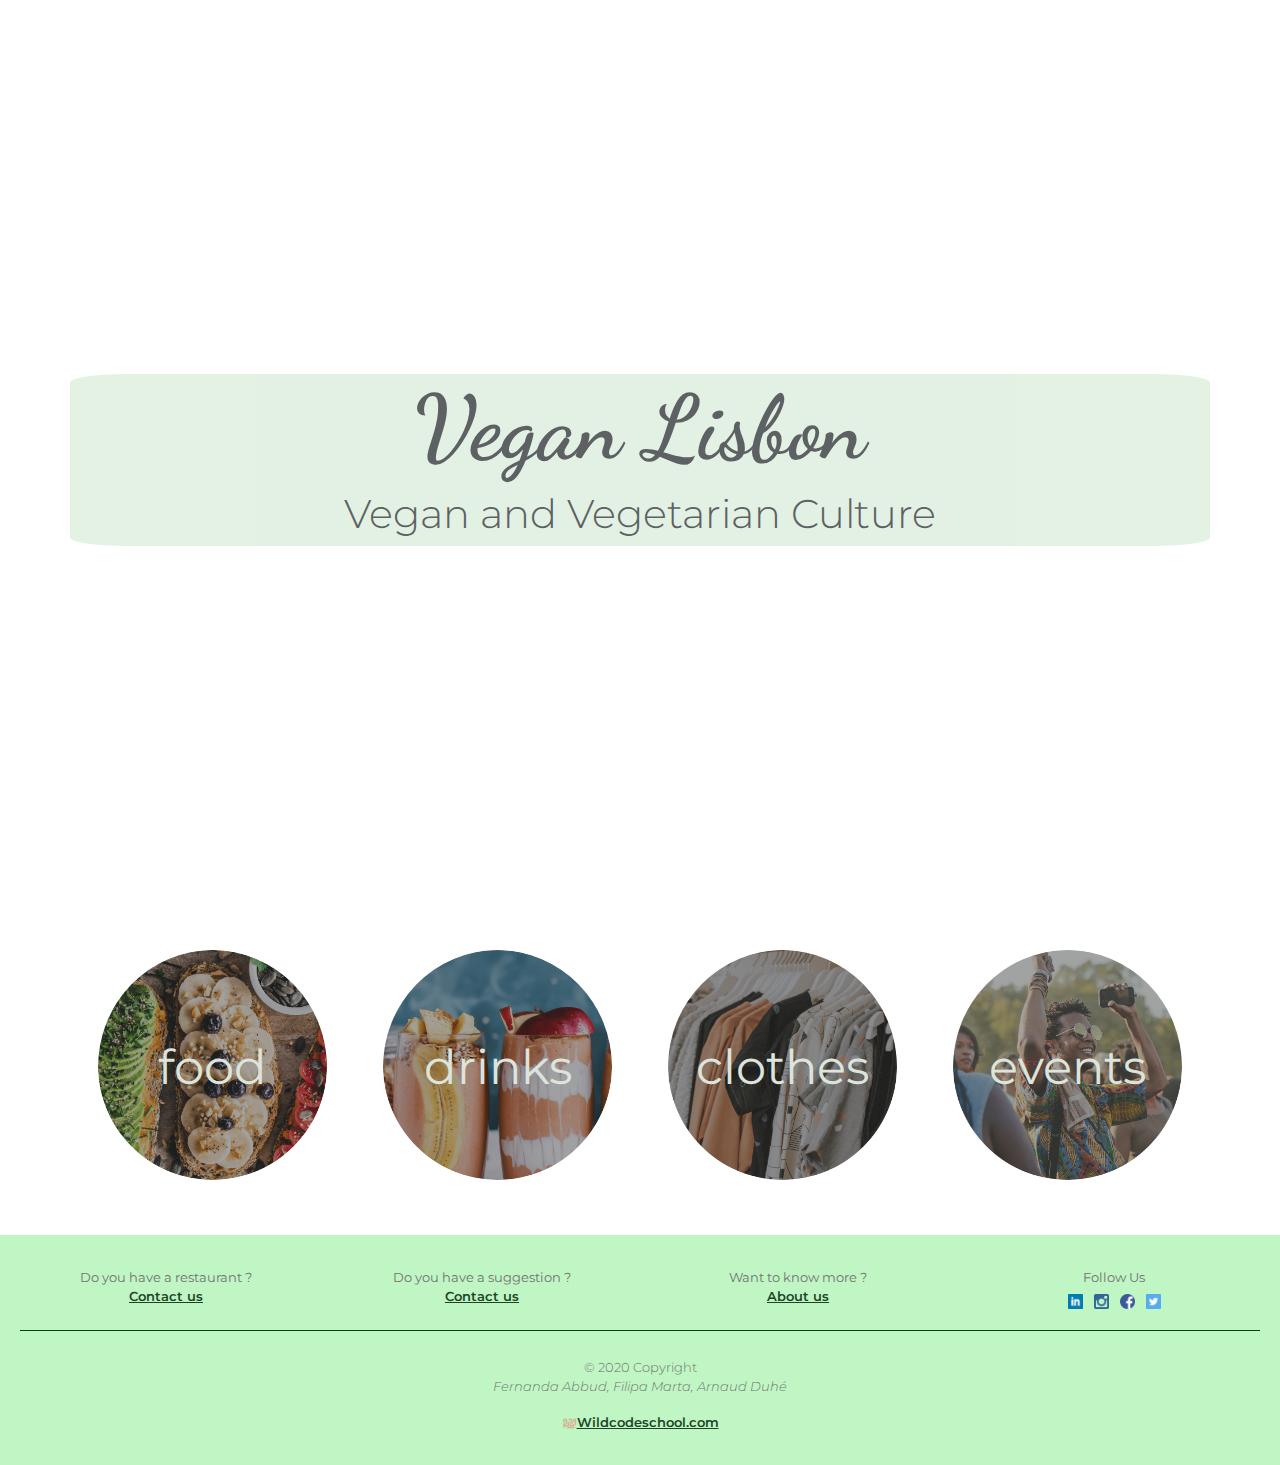
==== commit 851514e0: "header paste in every page - pb in contact customer" ====
--- a/index.html
+++ b/index.html
@@ -52,25 +52,26 @@
     <nav class="homepage-nav">
         <div class="container">
             <div class="row">
-                <div class="col-sm-6 col-lg-3">
+                <div class="col-sm-6 col-lg-3 sticker">
                     <a href="food.html"  class="food">
                         <img src="img/food.png">
                         <span>food</span>
+                        
                     </a>
                 </div> 
-                <div class="col-sm-6 col-lg-3">
+                <div class="col-sm-6 col-lg-3 sticker">
                     <a href="food.html"  class="drinks">
                         <img src="img/drinks.png">
                         <span>drinks</span>
                     </a>
                 </div>
-                <div class="col-sm-6 col-lg-3">
+                <div class="col-sm-6 col-lg-3 sticker">
                     <a href="food.html" class="clothes">
                         <img src="img/clothes.png">
                         <span>clothes</span>
                     </a>
                 </div>
-                <div class="col-sm-6 col-lg-3">
+                <div class="col-sm-6 col-lg-3 sticker">
                     <a href="food.html" class="events">
                         <img src="img/events.png">
                         <span>events</span>
@@ -83,37 +84,47 @@
     <!-- footer -->
     <footer>
         <div class="footer-container">
-            <div class="row">
-                <div class="col-12">
-                    <ul class="footer-social-media-links mt-1 list-unstyled list-inline">
-                        <li class="list-inline-item"><a href="https://www.linkedin.com/" title="Find us on linkedin" target="_blank"><img src="img/iconfinder_square-linkedin_317725.png"></a></li>
-                        <li class="list-inline-item"><a href="https://www.instagram.com/" title="Find us on Instagram" target="_blank"><img src="img/iconfinder_instagram_317738.png"></a></li>
-                        <li class="list-inline-item"><a href="https://www.facebook.com/" title="Find us on Facebook" target="_blank"><img src="img/iconfinder_circle-facebook__317752.png"></a></li>
-                        <li class="list-inline-item"><a href="https://www.tweeter.com/" title="Find us on Tweeter" target="_blank"><img src="img/iconfinder_square-twitter_317723.png"></a></li>     
+            <div class="row row justify-content-center">
+                <div class="col-12 col-sm-5 col-lg-3">
+                    <ul class="footer-contact-pro list-unstyled">
+                            <li><span>Do you have a restaurant ?</span></li>
+                            <li><a href="contact-restaurant.html" class="button">Contact us</a></li>
                     </ul>
                 </div>
-                <div class="col-4">
-                        <ul class="footer-contact-pro list-unstyled">
-                            <li><span></span>You have a restaurant</span></li>
-                            <li><a href="contact-restaurant.html">Contact us</a></li>
-                        </ul>
+                <div class="col-12 col-sm-5 col-lg-3">
+                    <ul class="footer-contact-user list-unstyled">
+                            <li><span>Do you have a suggestion ?</span></li>
+                            <li><a href="contact-customer.html">Contact us</a></li>
+                    </ul>
+                </div> 
+                <div class="col-12 col-sm-5 col-lg-3">
+                    <ul class="footer-about-us list-unstyled">
+                        <li><span>Want to know more ?</span></li>
+                        <li><a href="about.html">About us</a></li>
+                    </ul>
                 </div>
-                <div class="col-4">
-                        <ul class="footer-contact-user list-unstyled">
-                            <li><span>You have a suggestion</span></li>
-                            <li><a href="contact-customer.html">Contact us</a></li>
-                        </ul>
-                </div> 
-                <div class="col-4">   
-                    <div class="footer-about">
-                        <a href="about.html">About Us</a>
-                    </div>
+                <div class="col-12 col-sm-5 col-lg-3">   
+                    <ul class="footer-follow-us  list-unstyled">
+                        <li><span>Follow Us</span></li>
+                        <li><ul class="footer-social-media-links mt-1 list-unstyled list-inline">
+                                <li class="list-inline-item"><a href="https://www.linkedin.com/" title="Find us on linkedin" target="_blank"><img src="img/iconfinder_square-linkedin_317725.png"></a></li>
+                                <li class="list-inline-item"><a href="https://www.instagram.com/" title="Find us on Instagram" target="_blank"><img src="img/iconfinder_instagram_317738.png"></a></li>
+                                <li class="list-inline-item"><a href="https://www.facebook.com/" title="Find us on Facebook" target="_blank"><img src="img/iconfinder_circle-facebook__317752.png"></a></li>
+                                <li class="list-inline-item"><a href="https://www.tweeter.com/" title="Find us on Tweeter" target="_blank"><img src="img/iconfinder_square-twitter_317723.png"></a></li>     
+                            </ul>
+                        </li>  
+                    </ul>
                 </div> 
             </div>
         </div>
 <hr>
-        <div class="footer-copyright">© 2020 Copyright:
-            <a href="https://www.wildcodeschool.com/fr-FR/campus/lisbonne">WildCodeSchool.com<img src="img/wcs.png"></a>
+        <div class="row">
+            <div class="col-12">
+             <ul class="footer-copyright list-unstyled">© 2020 Copyright
+                 <li><p>Fernanda Abbud, Filipa Marta, Arnaud Duhé</p></li>
+                 <li><a href="https://www.wildcodeschool.com/fr-FR/campus/lisbonne"><img src="img/wcs.png">Wildcodeschool.com</a></li>
+                </ul>
+            </div>
         </div>
     </footer>
 
--- a/style.css
+++ b/style.css
@@ -428,7 +428,8 @@
 
 .homepage-header h1 {
     font-family: 'Dancing Script', cursive;
-    font-size: 80px;
+    font-weight: 900;
+    font-size: 90px;
 }
 
 .homepage-header h2 {
@@ -441,6 +442,7 @@
     background-color: #D8EDD9;
     opacity: .8;
     top: 10px;
+    border-radius: 5%;
 }
 
 /* style homepage nav*/
@@ -458,10 +460,12 @@
     width: 90%;
     opacity: .9;
     padding-bottom: 5px;
-}
-
-.homepage-nav .col-lg-3 {
+    border-radius: 50%;
+}
+
+.homepage-nav .sticker {
     position: relative;
+    margin-bottom: auto;
 }
 
 .homepage-nav a span {
@@ -481,33 +485,60 @@
     font-size: 4rem;
 }
 
+.homepage-nav a img:hover {
+    opacity: 1;
+}
+
 /* style general footer */
 
 footer {
     text-align: center;
     background-color: rgba(48, 226, 62, 0.31);
-    font-size: 14px;
-    color: #737373;
-    padding: 40px 20px;
+    font-size: 13px;
+    color:#737373;
+    padding: 30px 20px;
     bottom: 0;
 }
 
 footer ul {
     margin: auto;
-    padding: 2px;
 }
 
 footer .row {
     vertical-align: middle;
+    padding: 3px;
 }
 
 footer img {
-    height: 20px;
-    width: 20px;
-}
-
-footer a {
-    color: #1E4427;
+    height: 15px;
+    width: 15px;
+}
+
+footer img:hover {
+    height: 1.5em;
+    width: 1.5em;
+}
+
+footer span {
+    font-family: 'Montserrat', sans-serif;
+    font-weight: 400;
+}
+
+footer a  {
+    font-family: 'Montserrat', sans-serif;
+    font-weight: 600;
+    color:#1E4427;
+}
+
+footer a:hover {
+    font-family: 'Montserrat', sans-serif;
+    font-weight: 800;
+    font-size: 1.2em;
+    color:rgb(7, 24, 11);
+}
+
+.footer-copyright p {
+    font-style: italic;
 }
 
 footer hr {
@@ -572,7 +603,6 @@
 .custom-control-input:checked~.custom-control-label::before {
     background-color: rgb(8, 66, 11);
 }
-
 
 
 
@@ -610,4 +640,17 @@
     #menu-restaurant  {
         display: none;
     }
+}
+
+@media (max-width: 992px) {
+    .homepage-nav .sticker {
+        margin-bottom: 40px;
+    }
+}
+
+@media (max-width: 576px) {
+    .homepage-nav a img {
+        width: 70%;
+    }
+    
 }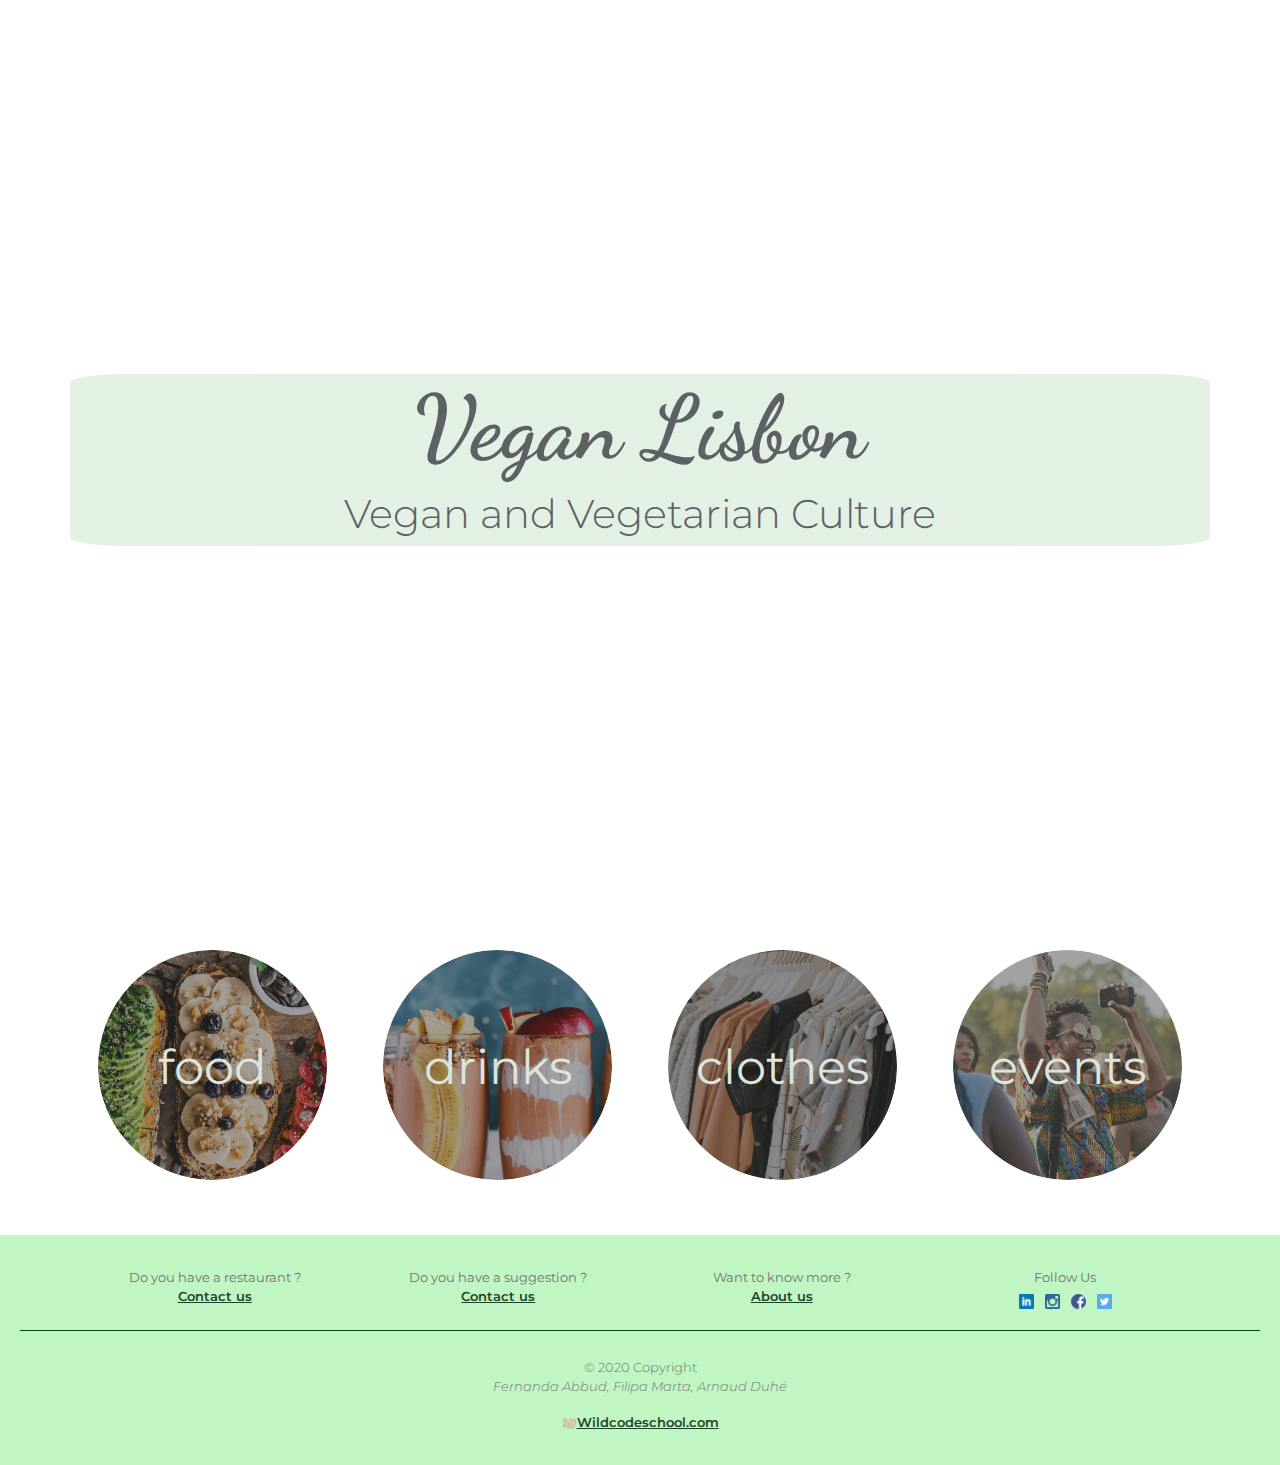
==== commit 0bc8759f: "modifications to make about page responsive and footer updated on all pages" ====
--- a/index.html
+++ b/index.html
@@ -84,45 +84,47 @@
     <!-- footer -->
     <footer>
         <div class="footer-container">
-            <div class="row row justify-content-center">
-                <div class="col-12 col-sm-5 col-lg-3">
-                    <ul class="footer-contact-pro list-unstyled">
-                            <li><span>Do you have a restaurant ?</span></li>
-                            <li><a href="contact-restaurant.html" class="button">Contact us</a></li>
-                    </ul>
+            <div class="container">
+                <div class="row">
+                    <div class="col-12 col-sm-6 col-lg-3">
+                        <ul class="footer-contact-pro list-unstyled">
+                                <li><span>Do you have a restaurant ?</span></li>
+                                <li><a href="contact-restaurant.html" title="Go to the contact form">Contact us</a></li>
+                        </ul>
+                    </div>
+                    <div class="col-12 col-sm-6 col-lg-3">
+                        <ul class="footer-contact-user list-unstyled">
+                                <li><span>Do you have a suggestion ?</span></li>
+                                <li><a href="contact-customer.html" title="Go to the contact form">Contact us</a></li>
+                        </ul>
+                    </div> 
+                    <div class="col-12 col-sm-6 col-lg-3">
+                        <ul class="footer-about-us list-unstyled">
+                            <li><span>Want to know more ?</span></li>
+                            <li><a href="about.html" title="Our story">About us</a></li>
+                        </ul>
+                    </div>
+                    <div class="col-12 col-sm-6 col-lg-3">   
+                        <ul class="footer-follow-us  list-unstyled">
+                            <li><span>Follow Us</span></li>
+                            <li><ul class="footer-social-media-links mt-1 list-unstyled list-inline">
+                                    <li class="list-inline-item"><a href="https://www.linkedin.com/" title="Find us on linkedin" target="_blank"><img src="img/iconfinder_square-linkedin_317725.png"></a></li>
+                                    <li class="list-inline-item"><a href="https://www.instagram.com/" title="Find us on Instagram" target="_blank"><img src="img/iconfinder_instagram_317738.png"></a></li>
+                                    <li class="list-inline-item"><a href="https://www.facebook.com/" title="Find us on Facebook" target="_blank"><img src="img/iconfinder_circle-facebook__317752.png"></a></li>
+                                    <li class="list-inline-item"><a href="https://www.twitter.com/" title="Find us on Twitter" target="_blank"><img src="img/iconfinder_square-twitter_317723.png"></a></li>     
+                                </ul>
+                            </li>  
+                        </ul>
+                    </div> 
                 </div>
-                <div class="col-12 col-sm-5 col-lg-3">
-                    <ul class="footer-contact-user list-unstyled">
-                            <li><span>Do you have a suggestion ?</span></li>
-                            <li><a href="contact-customer.html">Contact us</a></li>
-                    </ul>
-                </div> 
-                <div class="col-12 col-sm-5 col-lg-3">
-                    <ul class="footer-about-us list-unstyled">
-                        <li><span>Want to know more ?</span></li>
-                        <li><a href="about.html">About us</a></li>
-                    </ul>
-                </div>
-                <div class="col-12 col-sm-5 col-lg-3">   
-                    <ul class="footer-follow-us  list-unstyled">
-                        <li><span>Follow Us</span></li>
-                        <li><ul class="footer-social-media-links mt-1 list-unstyled list-inline">
-                                <li class="list-inline-item"><a href="https://www.linkedin.com/" title="Find us on linkedin" target="_blank"><img src="img/iconfinder_square-linkedin_317725.png"></a></li>
-                                <li class="list-inline-item"><a href="https://www.instagram.com/" title="Find us on Instagram" target="_blank"><img src="img/iconfinder_instagram_317738.png"></a></li>
-                                <li class="list-inline-item"><a href="https://www.facebook.com/" title="Find us on Facebook" target="_blank"><img src="img/iconfinder_circle-facebook__317752.png"></a></li>
-                                <li class="list-inline-item"><a href="https://www.tweeter.com/" title="Find us on Tweeter" target="_blank"><img src="img/iconfinder_square-twitter_317723.png"></a></li>     
-                            </ul>
-                        </li>  
-                    </ul>
-                </div> 
             </div>
         </div>
-<hr>
+        <hr>
         <div class="row">
             <div class="col-12">
              <ul class="footer-copyright list-unstyled">© 2020 Copyright
                  <li><p>Fernanda Abbud, Filipa Marta, Arnaud Duhé</p></li>
-                 <li><a href="https://www.wildcodeschool.com/fr-FR/campus/lisbonne"><img src="img/wcs.png">Wildcodeschool.com</a></li>
+                 <li><a href="https://www.wildcodeschool.com/fr-FR/campus/lisbonne" title="Visit Wild Code School" target="_blank"><img src="img/wcs.png">Wildcodeschool.com</a></li>
                 </ul>
             </div>
         </div>
--- a/style.css
+++ b/style.css
@@ -3,6 +3,10 @@
     font-family: 'Montserrat', sans-serif;
     font-size: 14px;
     font-weight: 300;
+}
+
+body:not(.homepage) {
+    margin-top: 60px;
 }
 
 input.form-control,
@@ -124,7 +128,7 @@
 /* Food: filter-menu */
 .food-category .filter-menu {
     padding: 15px 15px 5px 15px;
-    margin: 50px 0 30px 0;
+    margin: 0 0 30px 0;
     background-color: rgba(48, 226, 62, 0.31);
     -o-border-radius: 1rem;
     -moz-border-radius: 1rem;
@@ -132,32 +136,37 @@
     border-radius: 1rem;
 }
 
-.food-category .filter-menu p {
-    margin: 0 0 8px 0;
+.food-category h3 {
+    font-size: 16px;
+    margin-bottom: 20px;
+    font-weight: 600;
+}
+
+.food-category .filter-menu {
+    display: flex;
+    flex-flow: wrap;
 }
 
 .food-category .filter-wrapper {
     padding: 0;
     margin: 0;
+    width: 30%;
 }
 
 .food-category .filter-wrapper li {
     margin: 0 20px 10px 0;
 }
 
-.food-category .filter-wrapper li input[type="checkbox"] {
-    border: 1px solid black;
+.food-category .filter-wrapper li label {
+    font-size: 14px;
+    font-weight: 300;
+}
+
+.food-category .filter-wrapper li img {
+    height: 15px;
     display: inline-block;
-}
-
-.food-category .filter-wrapper li label {
-    font-size: 12px;
-}
-
-.food-category .filter-wrapper li img {
-    height: 10px;
-    display: inline-block;
-    margin: 0 3px;
+    margin: 0 3px 0 0;
+    vertical-align: middle;
 }
 
 /* Food: cards */
@@ -173,6 +182,7 @@
     transition-duration: 0.3s;
     -webkit-transition-property: box-shadow, transform;
     transition-property: box-shadow, transform;
+    text-decoration: none;
 }
 
 .food-category .card:hover {
@@ -199,14 +209,53 @@
     position: relative;
 }
 
-.food-category .card .card-img img:before {
+.food-category .card .card-img::before {
     content: '';
     width: 100%;
     height: 100%;
+    display: block;
     position: absolute;
-    background: rgb(201, 174, 219);
-    background: linear-gradient(0deg, rgba(201, 174, 219, 1) 0%, rgba(168, 255, 212, 1) 100%);
+    background-color: rgba(0, 0, 0, 0.1);
     z-index: 1;
+    -webkit-transition: background-color 0.2s ease-in-out;
+    -moz-transition: background-color 0.2s ease-in-out;
+    -ms-transition: background-color 0.2s ease-in-out;
+    -o-transition: background-color 0.2s ease-in-out;
+    transition: background-color 0.2s ease-in-out;
+}
+
+.food-category .card:hover .card-img::before {
+    content: '';
+    background-color: rgba(0, 0, 0, 0);
+    -webkit-transition: background-color 0.2s ease-in-out;
+    -moz-transition: background-color 0.2s ease-in-out;
+    -ms-transition: background-color 0.2s ease-in-out;
+    -o-transition: background-color 0.2s ease-in-out;
+    transition: background-color 0.2s ease-in-out;
+}
+
+.food-category .card .rating {
+    position: absolute;
+    bottom: 10px;
+    right: 10px;
+    z-index: 1;
+    background-color: white;
+    border-radius: 10px;
+    height: 30px;
+    padding: 16px 8px;
+    display: flex;
+    align-items: center;
+}
+
+.food-category .card .rating span {
+    font-weight: 300;
+    font-size: 23px;
+    color: #47BF56;
+}
+
+.food-category .card .rating img {
+    height: 20px;
+    margin-left: 3px;
 }
 
 .food-category .card-title {
@@ -214,6 +263,7 @@
     font-size: 26px;
     font-weight: 700;
     margin-bottom: 5px;
+    color: black;
 }
 
 .food-category .card-text {
@@ -243,9 +293,14 @@
     display: block;
 }
 
+.food-category .interior-page-title .img-background::before {
+    content: '';
+    background-image: url("img/food0.jpg");
+}
+
 /* Gallery */
 .restaurant-category #menu-restaurant {
-    margin: 30px 20px;
+    padding: 30px 20px;
 }
 
 .restaurant-category #menu-restaurant .card {
@@ -285,7 +340,8 @@
     font-size: 16px;
     line-height: 27px;
 }
-.restaurant-category .about .open  {
+
+.restaurant-category .about .open {
     font-size: 12px;
     display: flex;
     margin-top: 30px;
@@ -366,7 +422,8 @@
     font-weight: 100;
     align-items: center;
 }
-.restaurant-category .rating > p > span{
+
+.restaurant-category .rating>p>span {
     font-weight: 300;
     font-size: 28px;
     color: #47BF56;
@@ -386,7 +443,7 @@
     display: block;
 }
 
-.restaurant-category .rating button {
+.restaurant-category .rating .generalButton {
     background-color: rgb(8, 66, 11);
     border-color: rgb(8, 66, 11);
     display: inline-block;
@@ -399,7 +456,7 @@
     line-height: 1.5;
     border-radius: 30px;
     margin-top: 20px;
-    transition: color .15s ease-in-out,background-color .15s ease-in-out,border-color .15s ease-in-out,box-shadow .15s ease-in-out;
+    transition: color .15s ease-in-out, background-color .15s ease-in-out, border-color .15s ease-in-out, box-shadow .15s ease-in-out;
 }
 
 .restaurant-category .rating button:hover {
@@ -410,11 +467,6 @@
     -o-transition: background-color 0.2s ease-in-out;
     transition: background-color 0.2s ease-in-out;
 }
-
-
-
-
-/* style homepage header */
 
 /* style homepage header */
 .homepage-header {
@@ -495,9 +547,10 @@
     text-align: center;
     background-color: rgba(48, 226, 62, 0.31);
     font-size: 13px;
-    color:#737373;
+    color: #737373;
     padding: 30px 20px;
     bottom: 0;
+    justify-content: center;
 }
 
 footer ul {
@@ -524,17 +577,17 @@
     font-weight: 400;
 }
 
-footer a  {
+footer a {
     font-family: 'Montserrat', sans-serif;
     font-weight: 600;
-    color:#1E4427;
+    color: #1E4427;
 }
 
 footer a:hover {
     font-family: 'Montserrat', sans-serif;
     font-weight: 800;
     font-size: 1.2em;
-    color:rgb(7, 24, 11);
+    color: rgb(7, 24, 11);
 }
 
 .footer-copyright p {
@@ -546,59 +599,118 @@
     padding: 4px;
 }
 
-/* contact pages */
+h6 {
+    color: #346437;
+}
+
+/* style about-page header */
+.about-content-text,
+.about-content-video,
+.about-page .col-6
+{
+    margin: 60px auto;
+}
+
+.about-content-text .row,
+.about-content-video .row {
+    justify-content: center;
+}
+
+.about-page .our-story {
+    text-align: justify;
+}
+
+.about-content-text span {
+    font-weight: 400;
+}
+
+/* CONTACT PAGES */
+#textBelowH1Div {
+    margin: 2rem 0;
+    font-weight: 500;
+}
 
 .checkboxContact,
 .radioContact {
     padding-left: 2.5rem;
 }
 
-label {
-    margin-bottom: 0;
-}
-
-.inputContact,
-.selectContact,
-#checkboxDiv,
-#radioDiv {
+.labelsForm,
+#checkAllFeatures {
+    font-weight: 500;
+}
+
+.labelsForm,
+.other {
+    margin-bottom: 0.2rem;
+}
+
+#checkAllFeatures,
+#selectAverage {
+    margin-bottom: 0.6rem;
+}
+
+.nameEmailDiv,
+.businessDiv,
+.otherDiv,
+.radioDiv {
+    margin-bottom: 2rem;
+}
+
+.nameEmailCustDiv {
+    margin-bottom: 1.5rem;
+}
+
+.nameDiv,
+.kindOfBusinessDiv {
     margin-bottom: 1rem;
 }
 
+.subjectOptionsDiv {
+    margin-bottom: 1rem;
+}
+
+.other {
+    margin-top: 0.3rem;
+    font-size: 13px;
+}
+
+.checkboxContact,
+.radioDiv {
+    font-size: 13px;
+}
+
 #other {
-    width: 50%;
-}
-
-#selectAverage,
-#subject,
-#checkAllFeatures {
-    margin-bottom: 0.3rem;
-}
-
-#formName p {
-    margin-bottom: 2rem;
-}
-
-#submitButton {
+    width: 60%;
+}
+
+.checkboxContact img {
+    width: 12px;
+    height: 12px;
+}
+
+.buttonContactPages .generalButton{
+    background-color: rgb(8, 66, 11);
+    border-color: rgb(8, 66, 11);
+    display: inline-block;
+    font-weight: 400;
+    color: white;
+    text-align: center;
+    cursor: pointer;
+    padding: .375rem 20px;
+    font-size: 1rem;
+    line-height: 1.5;
+    border-radius: 30px;
+    margin-top: 20px;
+    margin-bottom: 70px;
+    transition: color .15s ease-in-out, background-color .15s ease-in-out, border-color .15s ease-in-out, box-shadow .15s ease-in-out;
+}
+
+/* #submitButton{
     margin-top: 1rem;
     background-color: rgb(8, 66, 11);
     border-color: rgb(8, 66, 11);
-}
-
-.comments {
-    margin-top: 0.3rem;
-}
-
-.other {
-    margin-top: 0.1rem;
-}
-
-.subject-customer {
-    margin-bottom: 0.1rem;
-}
-
-.textBelowH1 {
-    margin-top: 2rem;
-}
+} */
 
 .custom-control-input:checked~.custom-control-label::before {
     background-color: rgb(8, 66, 11);
@@ -608,15 +720,150 @@
 
 
 
-
+/* Menu Nav */
+.menu-bar-wrapper {
+    width: 100%;
+    height: 60px;
+    background-color: #346437;
+    position: fixed;
+    top: 0;
+    z-index: 2;
+}
+
+.menu-bar {
+    display: flex;
+    align-items: center;
+    justify-content: space-between;
+    height: 60px;
+}
+
+.menu-bar .logo {
+    font-family: 'Dancing Script', cursive;
+    font-size: 28px;
+    font-weight: 700;
+}
+
+.menu-bar a:not(.dropdown-item) {
+    color: white;
+    text-decoration: none;
+    line-height: 35px;
+    position: relative;
+    overflow: hidden;
+    background: linear-gradient(to right, #C1F6C5, #a1e2a6 50%, white 50%);
+    background-clip: text;
+    -webkit-background-clip: text;
+    -webkit-text-fill-color: transparent;
+    background-size: 200% 100%;
+    background-position: 100%;
+    transition: background-position 275ms ease;
+}
+
+.menu-bar a:hover {
+    background-position: 0 100%;
+}
+
+.menu-bar ul {
+    display: flex;
+    margin: 0 -10px;
+}
+
+.menu-bar ul li {
+    margin: 0 15px;
+    font-size: 14px;
+    font-weight: 900;
+}
+
+.menu-bar li.lang {
+    font-weight: 500;
+    font-size: 12px;
+}
+
+.menu-bar li span {
+    font-weight: 900;
+    color: rgb(8, 66, 11);
+}
+
+.menu-bar .dropdown button {
+    background-color: rgb(8, 66, 11);
+    border-color: rgb(8, 66, 11);
+    display: inline-block;
+    font-weight: 400;
+    color: white;
+    text-align: center;
+    cursor: pointer;
+    padding: .375rem 20px;
+    font-size: 14px;
+    line-height: 1.5;
+    border-radius: 30px;
+    transition: color .15s ease-in-out, background-color .15s ease-in-out, border-color .15s ease-in-out, box-shadow .15s ease-in-out;
+}
+
+.menu-bar .dropdown button:hover,
+.menu-bar .dropdown button:active,
+.menu-bar .btn-secondary:not(:disabled):not(.disabled).active,
+.menu-bar .btn-secondary:not(:disabled):not(.disabled):active,
+.menu-bar .show>.btn-secondary.dropdown-toggle {
+    background-color: rgba(8, 66, 11, 0.774);
+    border-color: rgb(8, 66, 11);
+}
+
+.menu-bar .dropdown-menu a {
+    font-size: 14px;
+    text-decoration: none;
+}
+
+.menu-bar .dropdown-item:focus,
+.menu-bar .dropdown-item:hover {
+    color: #16181b;
+    text-decoration: none;
+    background-color: #C1F6C5;
+}
 
 /* MEDIA QUERIES */
 
-@media (min-width: 576px) {
-    .carousel-multi-item-2 .col-md-3 {
-        float: left;
-        width: 25%;
-        max-width: 100%;
+@media (max-width: 991px) {
+    .menu-bar ul li {
+        margin: 0 8px;
+    }
+}
+
+@media (max-width: 767px) {
+
+    .menu-bar-wrapper {
+        height: 83px;
+    }
+
+    .menu-bar {
+        flex-direction: column;
+        height: 83px;
+        padding: 6px 15px 10px 15px;
+    }
+
+    .menu-bar a:not(.dropdown-item) {
+        line-height: 32px;
+    }
+
+    .menu-bar .logo {
+        font-size: 22px;
+    }
+
+    .menu-bar ul li {
+        font-size: 12px;
+    }
+
+    .menu-bar .dropdown button {
+        font-size: 12px;
+    }
+
+    .food-category .filter-wrapper {
+        width: 50%;
+        margin-bottom: 20px;
+    }
+
+    .food-category .filter-wrapper:last-child {
+        display: block;
+        width: 100%;
+        margin-bottom: 0;
     }
 }
 
@@ -637,20 +884,43 @@
         font-size: 50px;
     }
 
-    #menu-restaurant  {
+    #menu-restaurant {
         display: none;
     }
-}
-
-@media (max-width: 992px) {
+
+    .food-category .filter-wrapper li label {
+        font-size: 12px;
+    }
+}
+
+/*increase padding on sticker's homepage when reducing from 4 to 2 columns*/
+@media (max-width: 991px) {
     .homepage-nav .sticker {
         margin-bottom: 40px;
     }
-}
-
+    .footer-container .footer-contact-pro,
+    .footer-container .footer-contact-user,
+    .footer-container .footer-about-us,
+    .footer-container .footer-follow-us {
+        margin-bottom: 20px;
+    }
+}
+
+/*reduce image size on smal screen - 1 column */
 @media (max-width: 576px) {
     .homepage-nav a img {
         width: 70%;
     }
-    
+
+    .menu-bar .dropdown {
+        display: none;
+    }
+}
+
+@media (min-width: 575px) {
+    .carousel-multi-item-2 .col-md-3 {
+        float: left;
+        width: 25%;
+        max-width: 100%;
+    }
 }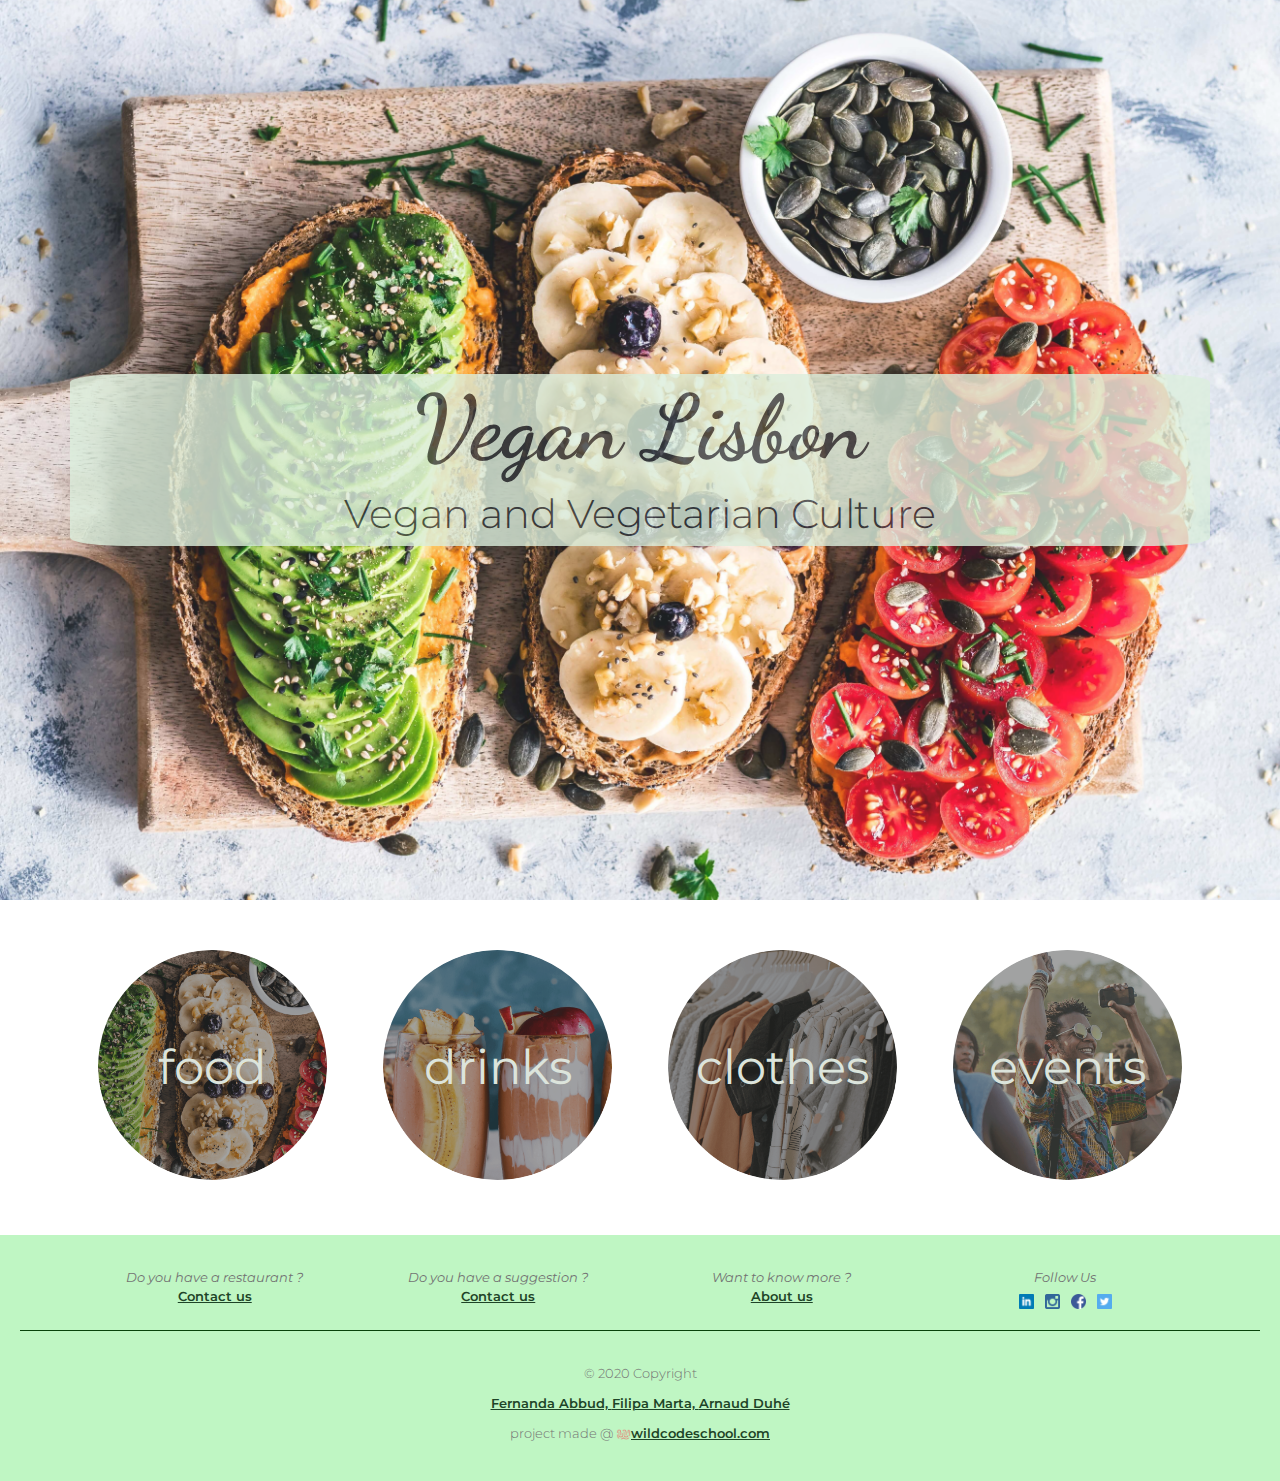
==== commit 0c70b454: "link to names in footer" ====
--- a/index.html
+++ b/index.html
@@ -123,8 +123,10 @@
         <div class="row">
             <div class="col-12">
              <ul class="footer-copyright list-unstyled">© 2020 Copyright
-                 <li><p>Fernanda Abbud, Filipa Marta, Arnaud Duhé</p></li>
-                 <li><a href="https://www.wildcodeschool.com/fr-FR/campus/lisbonne" title="Visit Wild Code School" target="_blank"><img src="img/wcs.png">Wildcodeschool.com</a></li>
+                 <li><a href="https://www.linkedin.com/in/fernandaabbud/" title="Find me on linkedin" target="_blank">Fernanda Abbud, </a>
+                    <a href="https://www.linkedin.com/in/filipa-marta/" title="Find me on linkedin" target="_blank">Filipa Marta, </a> 
+                    <a href="https://www.linkedin.com/in/arnaud-duh%C3%A9-05a00b41/" title="Find me on linkedin" target="_blank">Arnaud Duhé </a></li>
+                 <li>project made @ <a href="https://www.wildcodeschool.com/fr-FR/campus/lisbonne" title="Visit Wild Code School" target="_blank"><img src="img/wcs.png">wildcodeschool.com</a></li>
                 </ul>
             </div>
         </div>
--- a/style.css
+++ b/style.css
@@ -590,7 +590,10 @@
     color: rgb(7, 24, 11);
 }
 
-.footer-copyright p {
+.footer-contact-pro span,
+.footer-contact-user span,
+.footer-about-us span,
+.footer-follow-us span {
     font-style: italic;
 }
 
@@ -599,7 +602,11 @@
     padding: 4px;
 }
 
-h6 {
+.footer-copyright {
+    line-height: 30px;
+}
+
+.about-content-text h6 {
     color: #346437;
 }
 
@@ -625,6 +632,16 @@
 }
 
 /* CONTACT PAGES */
+.contact-restaurants-category .interior-page-title .img-background::before {
+    content: '';
+    background-image: url("img/contact-banner.jpg");
+}
+
+.contact-customers-category .interior-page-title .img-background::before {
+    content: '';
+    background-image: url("img/contact-cust-banner.jpg");
+}
+
 #textBelowH1Div {
     margin: 2rem 0;
     font-weight: 500;
